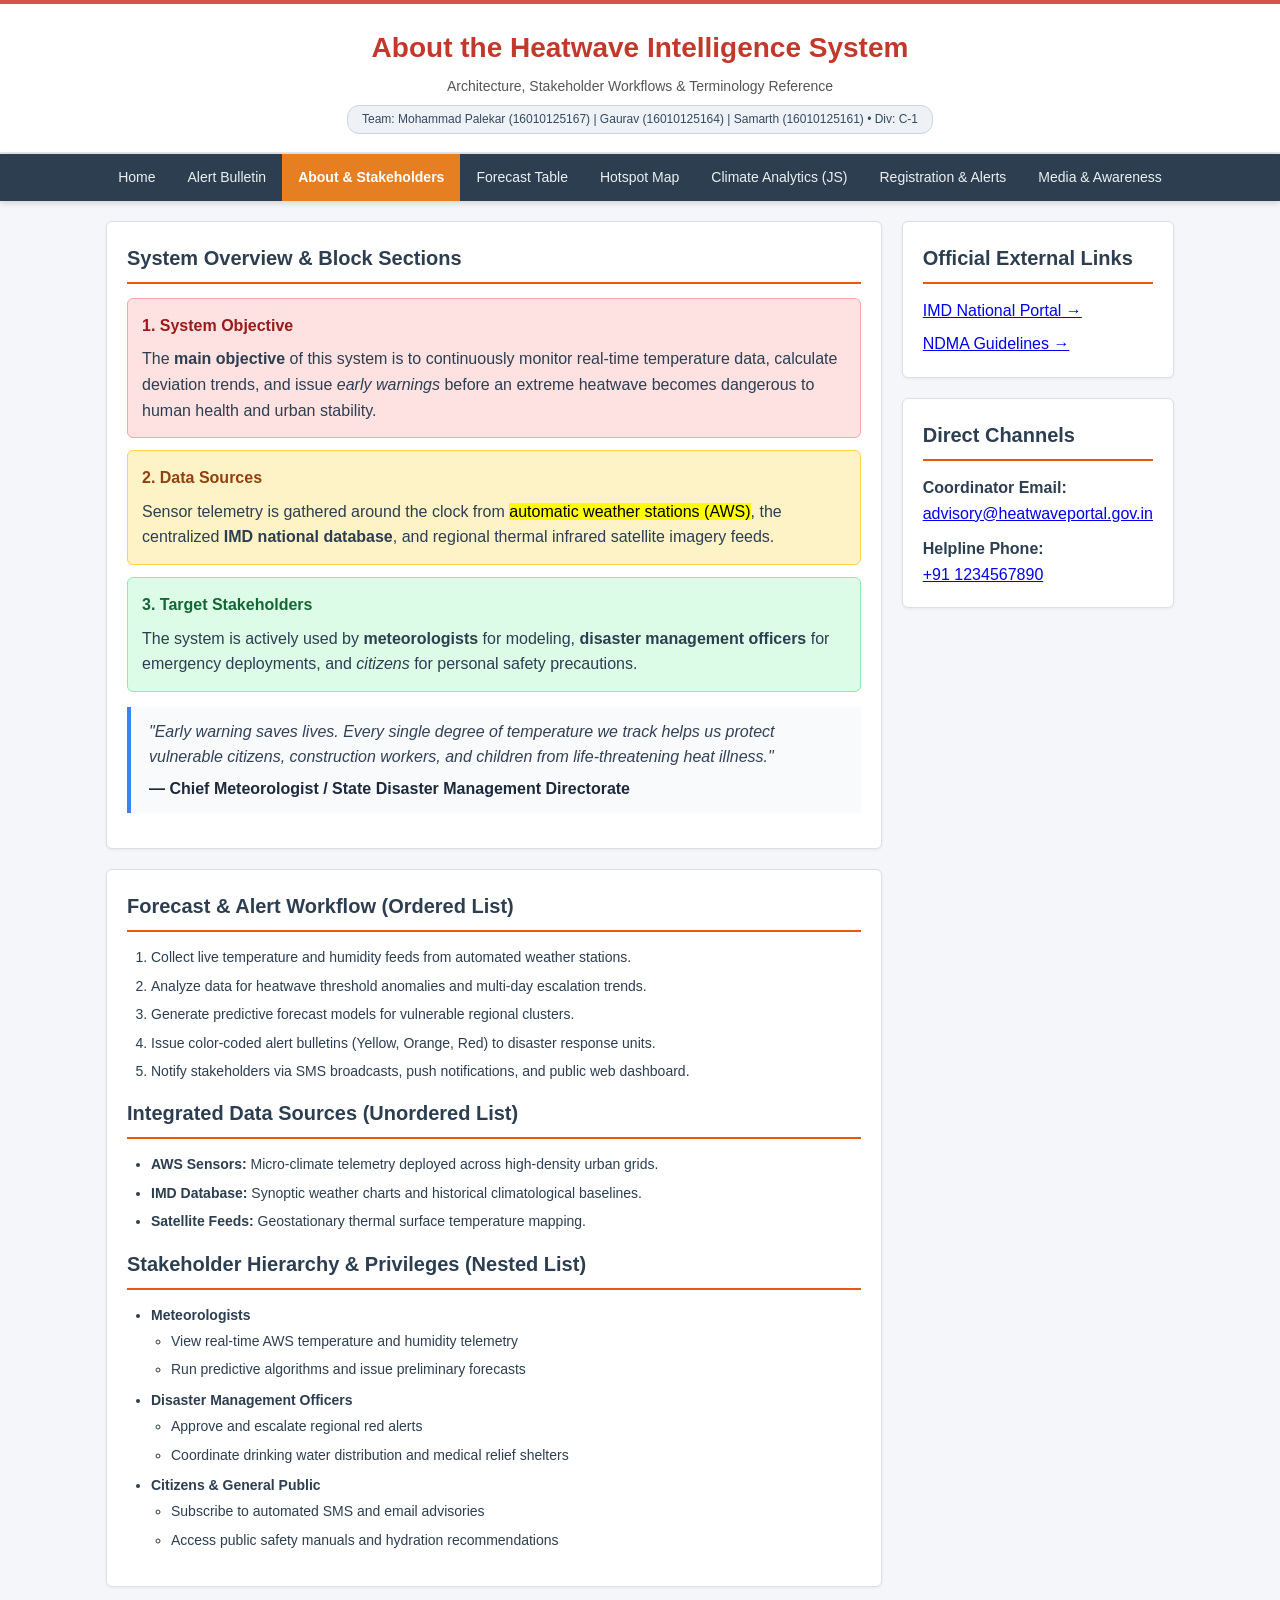
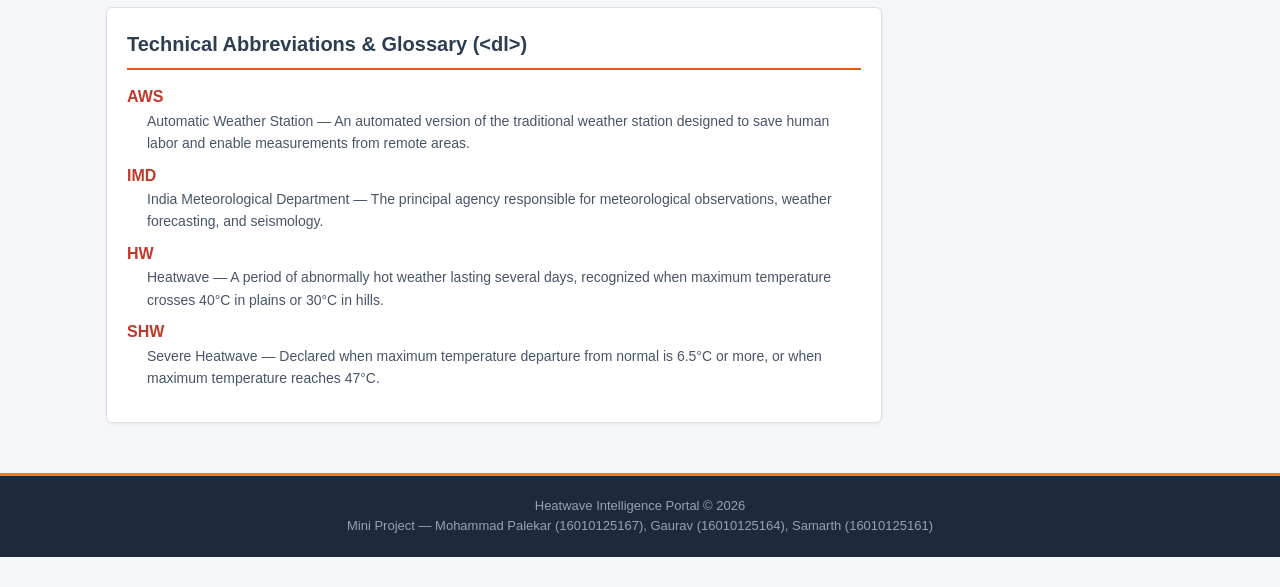
==== about.html @ db0ae13d "feat: complete climate intelligence heatwave monitoring web portal, presentation, and compendium" ====
<!DOCTYPE html>
<html lang="en">
<head>
    <meta charset="UTF-8">
    <meta name="viewport" content="width=device-width, initial-scale=1.0">
    <title>About System &amp; Stakeholders - Heatwave Intelligence</title>
    <link rel="stylesheet" href="css/style.css">
</head>
<body>

    <header class="site-header">
<h1 class="site-title">About the Heatwave Intelligence System</h1>
        <p class="site-subtitle">Architecture, Stakeholder Workflows &amp; Terminology Reference</p>
        <div class="team-badge">Team: Mohammad Palekar (16010125167) | Gaurav (16010125164) | Samarth (16010125161) &bull; Div: C-1</div>
    </header>

    <nav class="main-nav">
        <ul>
            <li><a href="index.html">Home</a></li>
            <li><a href="alerts.html">Alert Bulletin</a></li>
            <li><a href="about.html" class="active">About &amp; Stakeholders</a></li>
            <li><a href="forecast.html">Forecast Table</a></li>
            <li><a href="hotspot.html">Hotspot Map</a></li>
            <li><a href="analysis.html">Climate Analytics (JS)</a></li>
            <li><a href="register.html">Registration &amp; Alerts</a></li>
            <li><a href="media.html">Media &amp; Awareness</a></li>
        </ul>
    </nav>

    <div class="container layout-grid">
        <main class="main-content">
            <!-- Block vs Inline Sections (Exp 1 Task 3) -->
            <article class="card">
                <h2>System Overview &amp; Block Sections</h2>

                <div style="background-color: #fee2e2; padding: 14px; border-radius: 6px; margin-bottom: 12px; border: 1px solid #fca5a5;">
                    <h3 style="color: #991b1b; margin-top:0;">1. System Objective</h3>
                    <p>The <strong>main objective</strong> of this system is to continuously monitor real-time temperature data, calculate deviation trends, and issue <em>early warnings</em> before an extreme heatwave becomes dangerous to human health and urban stability.</p>
                </div>

                <div style="background-color: #fef3c7; padding: 14px; border-radius: 6px; margin-bottom: 12px; border: 1px solid #fcd34d;">
                    <h3 style="color: #92400e; margin-top:0;">2. Data Sources</h3>
                    <p>Sensor telemetry is gathered around the clock from <mark>automatic weather stations (AWS)</mark>, the centralized <strong>IMD national database</strong>, and regional thermal infrared satellite imagery feeds.</p>
                </div>

                <div style="background-color: #dcfce7; padding: 14px; border-radius: 6px; margin-bottom: 15px; border: 1px solid #86efac;">
                    <h3 style="color: #166534; margin-top:0;">3. Target Stakeholders</h3>
                    <p>The system is actively used by <strong>meteorologists</strong> for modeling, <strong>disaster management officers</strong> for emergency deployments, and <em>citizens</em> for personal safety precautions.</p>
                </div>

                <blockquote class="official-quote">
                    "Early warning saves lives. Every single degree of temperature we track helps us protect vulnerable citizens, construction workers, and children from life-threatening heat illness."
                    <footer>&mdash; Chief Meteorologist / State Disaster Management Directorate</footer>
                </blockquote>
            </article>

            <!-- Lists & Nested Lists (Exp 1 Task 4) -->
            <section class="card">
                <h2>Forecast &amp; Alert Workflow (Ordered List)</h2>
                <ol class="workflow-list">
                    <li>Collect live temperature and humidity feeds from automated weather stations.</li>
                    <li>Analyze data for heatwave threshold anomalies and multi-day escalation trends.</li>
                    <li>Generate predictive forecast models for vulnerable regional clusters.</li>
                    <li>Issue color-coded alert bulletins (Yellow, Orange, Red) to disaster response units.</li>
                    <li>Notify stakeholders via SMS broadcasts, push notifications, and public web dashboard.</li>
                </ol>

                <h2>Integrated Data Sources (Unordered List)</h2>
                <ul class="feed-list">
                    <li><strong>AWS Sensors:</strong> Micro-climate telemetry deployed across high-density urban grids.</li>
                    <li><strong>IMD Database:</strong> Synoptic weather charts and historical climatological baselines.</li>
                    <li><strong>Satellite Feeds:</strong> Geostationary thermal surface temperature mapping.</li>
                </ul>

                <h2>Stakeholder Hierarchy &amp; Privileges (Nested List)</h2>
                <ul class="feed-list">
                    <li><strong>Meteorologists</strong>
                        <ul style="margin-left: 20px; margin-top: 4px;">
                            <li>View real-time AWS temperature and humidity telemetry</li>
                            <li>Run predictive algorithms and issue preliminary forecasts</li>
                        </ul>
                    </li>
                    <li style="margin-top: 8px;"><strong>Disaster Management Officers</strong>
                        <ul style="margin-left: 20px; margin-top: 4px;">
                            <li>Approve and escalate regional red alerts</li>
                            <li>Coordinate drinking water distribution and medical relief shelters</li>
                        </ul>
                    </li>
                    <li style="margin-top: 8px;"><strong>Citizens &amp; General Public</strong>
                        <ul style="margin-left: 20px; margin-top: 4px;">
                            <li>Subscribe to automated SMS and email advisories</li>
                            <li>Access public safety manuals and hydration recommendations</li>
                        </ul>
                    </li>
                </ul>
            </section>

            <!-- Description List Glossary -->
            <section class="card">
                <h2>Technical Abbreviations &amp; Glossary (&lt;dl&gt;)</h2>
                <dl class="abbr-list">
                    <dt>AWS</dt>
                    <dd>Automatic Weather Station &mdash; An automated version of the traditional weather station designed to save human labor and enable measurements from remote areas.</dd>
                    
                    <dt>IMD</dt>
                    <dd>India Meteorological Department &mdash; The principal agency responsible for meteorological observations, weather forecasting, and seismology.</dd>
                    
                    <dt>HW</dt>
                    <dd>Heatwave &mdash; A period of abnormally hot weather lasting several days, recognized when maximum temperature crosses 40&deg;C in plains or 30&deg;C in hills.</dd>
                    
                    <dt>SHW</dt>
                    <dd>Severe Heatwave &mdash; Declared when maximum temperature departure from normal is 6.5&deg;C or more, or when maximum temperature reaches 47&deg;C.</dd>
                </dl>
            </section>
        </main>

        <aside class="sidebar">
            <div class="card">
                <h2>Official External Links</h2>
                <p><a href="https://mausam.imd.gov.in" target="_blank" rel="noopener noreferrer">IMD National Portal &rarr;</a></p>
                <p style="margin-top: 8px;"><a href="https://ndma.gov.in" target="_blank" rel="noopener noreferrer">NDMA Guidelines &rarr;</a></p>
            </div>

            <div class="card">
                <h2>Direct Channels</h2>
                <p><strong>Coordinator Email:</strong><br>
                <a href="mailto:advisory@heatwaveportal.gov.in">advisory@heatwaveportal.gov.in</a></p>
                <p style="margin-top: 10px;"><strong>Helpline Phone:</strong><br>
                <a href="tel:+911234567890">+91 1234567890</a></p>
            </div>
        </aside>
    </div>

    <footer class="site-footer">
        <p>Heatwave Intelligence Portal &copy; 2026</p>
        <p>Mini Project — Mohammad Palekar (16010125167), Gaurav (16010125164), Samarth (16010125161)</p>
    </footer>

</body>
</html>
---- css/style.css ----
/* 
   Mini Project: Climate Intelligence for Heatwave Monitoring & Early Warning System
   Team Members: Mohammad Palekar (16010125167), Gaurav (16010125164), Samarth (16010125161)
   Academic Year: 2026-27 | Div: C-1
*/

/* Reset & Global Base Styling */
* {
    box-sizing: border-box;
    margin: 0;
    padding: 0;
}

body {
    font-family: Arial, Helvetica, sans-serif;
    background-color: #f4f6f9;
    color: #2c3e50;
    line-height: 1.6;
    padding-bottom: 30px;
}

/* Header & Banner */
header.site-header {
    background-color: #ffffff;
    border-top: 4px solid #d9534f;
    border-bottom: 2px solid #e2e8f0;
    padding: 18px 24px;
    text-align: center;
}

.college-badge {
    font-size: 13px;
    color: #7f8c8d;
    text-transform: uppercase;
    letter-spacing: 1px;
    margin-bottom: 5px;
}

.site-title {
    color: #c0392b;
    font-size: 28px;
    font-weight: bold;
    margin: 4px 0;
}

.site-subtitle {
    font-size: 14px;
    color: #555;
    margin-bottom: 8px;
}

.team-badge {
    display: inline-block;
    background: #eef2f7;
    color: #34495e;
    font-size: 12px;
    padding: 4px 14px;
    border-radius: 12px;
    border: 1px solid #cbd5e1;
}

/* Navigation Bar */
nav.main-nav {
    background-color: #2c3e50;
    position: sticky;
    top: 0;
    z-index: 100;
    box-shadow: 0 2px 6px rgba(0,0,0,0.15);
}

nav.main-nav ul {
    list-style-type: none;
    display: flex;
    flex-wrap: wrap;
    justify-content: center;
    margin: 0;
    padding: 0;
}

nav.main-nav li {
    margin: 0;
}

nav.main-nav a {
    display: block;
    color: #ecf0f1;
    text-decoration: none;
    padding: 12px 16px;
    font-size: 14px;
    font-weight: 500;
    transition: background-color 0.2s ease, color 0.2s ease;
}

nav.main-nav a:hover {
    background-color: #d35400;
    color: #ffffff;
}

nav.main-nav a.active {
    background-color: #e67e22;
    color: #ffffff;
    font-weight: bold;
}

/* Page Layout Container */
.container {
    max-width: 1100px;
    margin: 20px auto;
    padding: 0 16px;
}

.layout-grid {
    display: flex;
    gap: 20px;
}

.main-content {
    flex: 3;
}

.sidebar {
    flex: 1;
}

@media (max-width: 800px) {
    .layout-grid {
        flex-direction: column;
    }
}

/* Cards & Content Blocks */
.card {
    background-color: #ffffff;
    border: 1px solid #dcdfe6;
    border-radius: 6px;
    padding: 20px;
    margin-bottom: 20px;
    box-shadow: 0 1px 3px rgba(0,0,0,0.06);
}

.card h2 {
    color: #2c3e50;
    border-bottom: 2px solid #ea580c;
    padding-bottom: 8px;
    margin-bottom: 14px;
    font-size: 20px;
}

.card h3 {
    color: #334155;
    margin: 12px 0 8px 0;
    font-size: 16px;
}

/* Severity Color Blocks (Experiment 1 & 2) */
.block-severe {
    background-color: #fee2e2;
    border-left: 6px solid #ef4444;
    padding: 12px 16px;
    margin-bottom: 15px;
    border-radius: 4px;
}

.block-warning {
    background-color: #fef3c7;
    border-left: 6px solid #f59e0b;
    padding: 12px 16px;
    margin-bottom: 15px;
    border-radius: 4px;
}

.block-safe {
    background-color: #dcfce7;
    border-left: 6px solid #22c55e;
    padding: 12px 16px;
    margin-bottom: 15px;
    border-radius: 4px;
}

/* Glowing / Blinking Offer & Alert Box (Task 10 CSS Effects) */
.glowing-alert {
    background-color: #fff1f2;
    border: 2px solid #e11d48;
    color: #9f1239;
    padding: 16px;
    border-radius: 6px;
    text-align: center;
    margin-bottom: 20px;
    animation: alertGlow 1.8s infinite alternate;
}

@keyframes alertGlow {
    from {
        box-shadow: 0 0 5px rgba(225, 29, 72, 0.3);
    }
    to {
        box-shadow: 0 0 18px rgba(225, 29, 72, 0.85);
    }
}

.glowing-alert h3 {
    color: #be123c;
    font-size: 20px;
    text-transform: uppercase;
    letter-spacing: 1px;
}

/* Blockquote */
blockquote.official-quote {
    background: #f8fafc;
    border-left: 4px solid #3b82f6;
    margin: 15px 0;
    padding: 12px 18px;
    font-style: italic;
    color: #334155;
}

blockquote.official-quote footer {
    font-style: normal;
    font-weight: bold;
    margin-top: 6px;
    color: #1e293b;
}

/* Tables (Experiment 1 Task 7 & Experiment 2 Task 7) */
.data-table {
    width: 100%;
    border-collapse: collapse;
    margin: 15px 0;
    background-color: #ffffff;
}

.data-table caption {
    font-size: 16px;
    font-weight: bold;
    padding: 10px;
    color: #1e293b;
    caption-side: top;
    text-align: left;
}

.data-table th, .data-table td {
    border: 1px solid #cbd5e1;
    padding: 10px 14px;
    text-align: left;
    font-size: 14px;
}

.data-table thead th {
    background-color: #1e293b;
    color: #ffffff;
    font-weight: 600;
}

.data-table tbody tr:nth-child(even) {
    background-color: #f8fafc;
}

.data-table tbody tr:hover {
    background-color: #f1f5f9;
}

.data-table tfoot td {
    background-color: #e2e8f0;
    font-weight: 600;
    font-size: 13px;
    color: #475569;
}

/* Badges for severity levels */
.status-pill {
    display: inline-block;
    padding: 3px 8px;
    border-radius: 4px;
    font-size: 12px;
    font-weight: bold;
}
.status-pill.severe { background: #fee2e2; color: #b91c1c; }
.status-pill.moderate { background: #fef3c7; color: #b45309; }
.status-pill.low { background: #dcfce7; color: #15803d; }

/* Forms & Validation (Experiments 1, 2, 4, 5) */
.form-group {
    margin-bottom: 14px;
}

.form-group label {
    display: block;
    font-weight: bold;
    font-size: 14px;
    margin-bottom: 4px;
    color: #1e293b;
}

.form-control {
    width: 100%;
    padding: 8px 12px;
    font-size: 14px;
    border: 1px solid #cbd5e1;
    border-radius: 4px;
    outline: none;
    transition: border-color 0.2s ease, box-shadow 0.2s ease;
}

.form-control:focus {
    border-color: #3b82f6;
    box-shadow: 0 0 0 2px rgba(59, 130, 246, 0.2);
}

.form-control.input-error {
    border-color: #dc2626 !important;
    background-color: #fef2f2;
}

.form-control.input-success {
    border-color: #16a34a !important;
    background-color: #f0fdf4;
}

.error-msg {
    color: #dc2626;
    font-size: 12px;
    display: block;
    margin-top: 3px;
    min-height: 16px;
    font-weight: normal;
}

fieldset {
    border: 1px solid #cbd5e1;
    padding: 16px;
    border-radius: 6px;
    margin-bottom: 16px;
    background-color: #ffffff;
}

legend {
    font-weight: bold;
    padding: 0 8px;
    color: #1e293b;
    font-size: 15px;
}

.radio-group, .checkbox-group {
    display: flex;
    gap: 16px;
    margin-top: 4px;
    font-size: 14px;
}

.radio-group label, .checkbox-group label {
    font-weight: normal;
    cursor: pointer;
}

.btn {
    padding: 9px 18px;
    font-size: 14px;
    font-weight: bold;
    border-radius: 4px;
    cursor: pointer;
    border: none;
    transition: background-color 0.2s ease;
}

.btn-primary {
    background-color: #ea580c;
    color: white;
}

.btn-primary:hover {
    background-color: #c2410c;
}

.btn-secondary {
    background-color: #64748b;
    color: white;
    margin-left: 8px;
}

.btn-secondary:hover {
    background-color: #475569;
}

.alert-success {
    background-color: #dcfce7;
    border: 1px solid #86efac;
    color: #166534;
    padding: 14px;
    border-radius: 6px;
    margin-top: 15px;
    display: none;
}

/* Image Zoom and Hotspot Map (Exp 1 & 2 Task 6) */
.map-container {
    text-align: center;
    background: #ffffff;
    padding: 15px;
    border: 1px solid #cbd5e1;
    border-radius: 6px;
}

.map-container img {
    max-width: 100%;
    height: auto;
    border: 2px solid #94a3b8;
    border-radius: 4px;
    transition: transform 0.3s ease;
}

.map-container img:hover {
    transform: scale(1.01);
}

/* Lists and DL Glossary (Exp 1 Task 4) */
ol.workflow-list, ul.feed-list {
    margin-left: 24px;
    margin-bottom: 15px;
}

ol.workflow-list li, ul.feed-list li {
    margin-bottom: 6px;
    font-size: 14px;
}

dl.abbr-list {
    margin: 12px 0;
}

dl.abbr-list dt {
    font-weight: bold;
    color: #c0392b;
    margin-top: 8px;
}

dl.abbr-list dd {
    margin-left: 20px;
    color: #475569;
    font-size: 14px;
}

/* Analytics & Live Calculations Output Box */
.calc-result-box {
    background-color: #f8fafc;
    border: 1px solid #cbd5e1;
    border-radius: 6px;
    padding: 14px;
    margin-top: 12px;
    font-size: 14px;
}

.stat-grid {
    display: grid;
    grid-template-columns: repeat(auto-fit, minmax(180px, 1fr));
    gap: 12px;
    margin: 15px 0;
}

.stat-card {
    background: #ffffff;
    border: 1px solid #e2e8f0;
    border-radius: 6px;
    padding: 12px;
    text-align: center;
}

.stat-card .stat-val {
    font-size: 22px;
    font-weight: bold;
    color: #ea580c;
}

.stat-card .stat-label {
    font-size: 12px;
    color: #64748b;
    text-transform: uppercase;
}

/* Footer */
footer.site-footer {
    background-color: #1e293b;
    color: #94a3b8;
    text-align: center;
    padding: 20px;
    font-size: 13px;
    margin-top: 30px;
    border-top: 3px solid #e67e22;
}

footer.site-footer a {
    color: #cbd5e1;
    text-decoration: underline;
}

footer.site-footer a:hover {
    color: #ffffff;
}
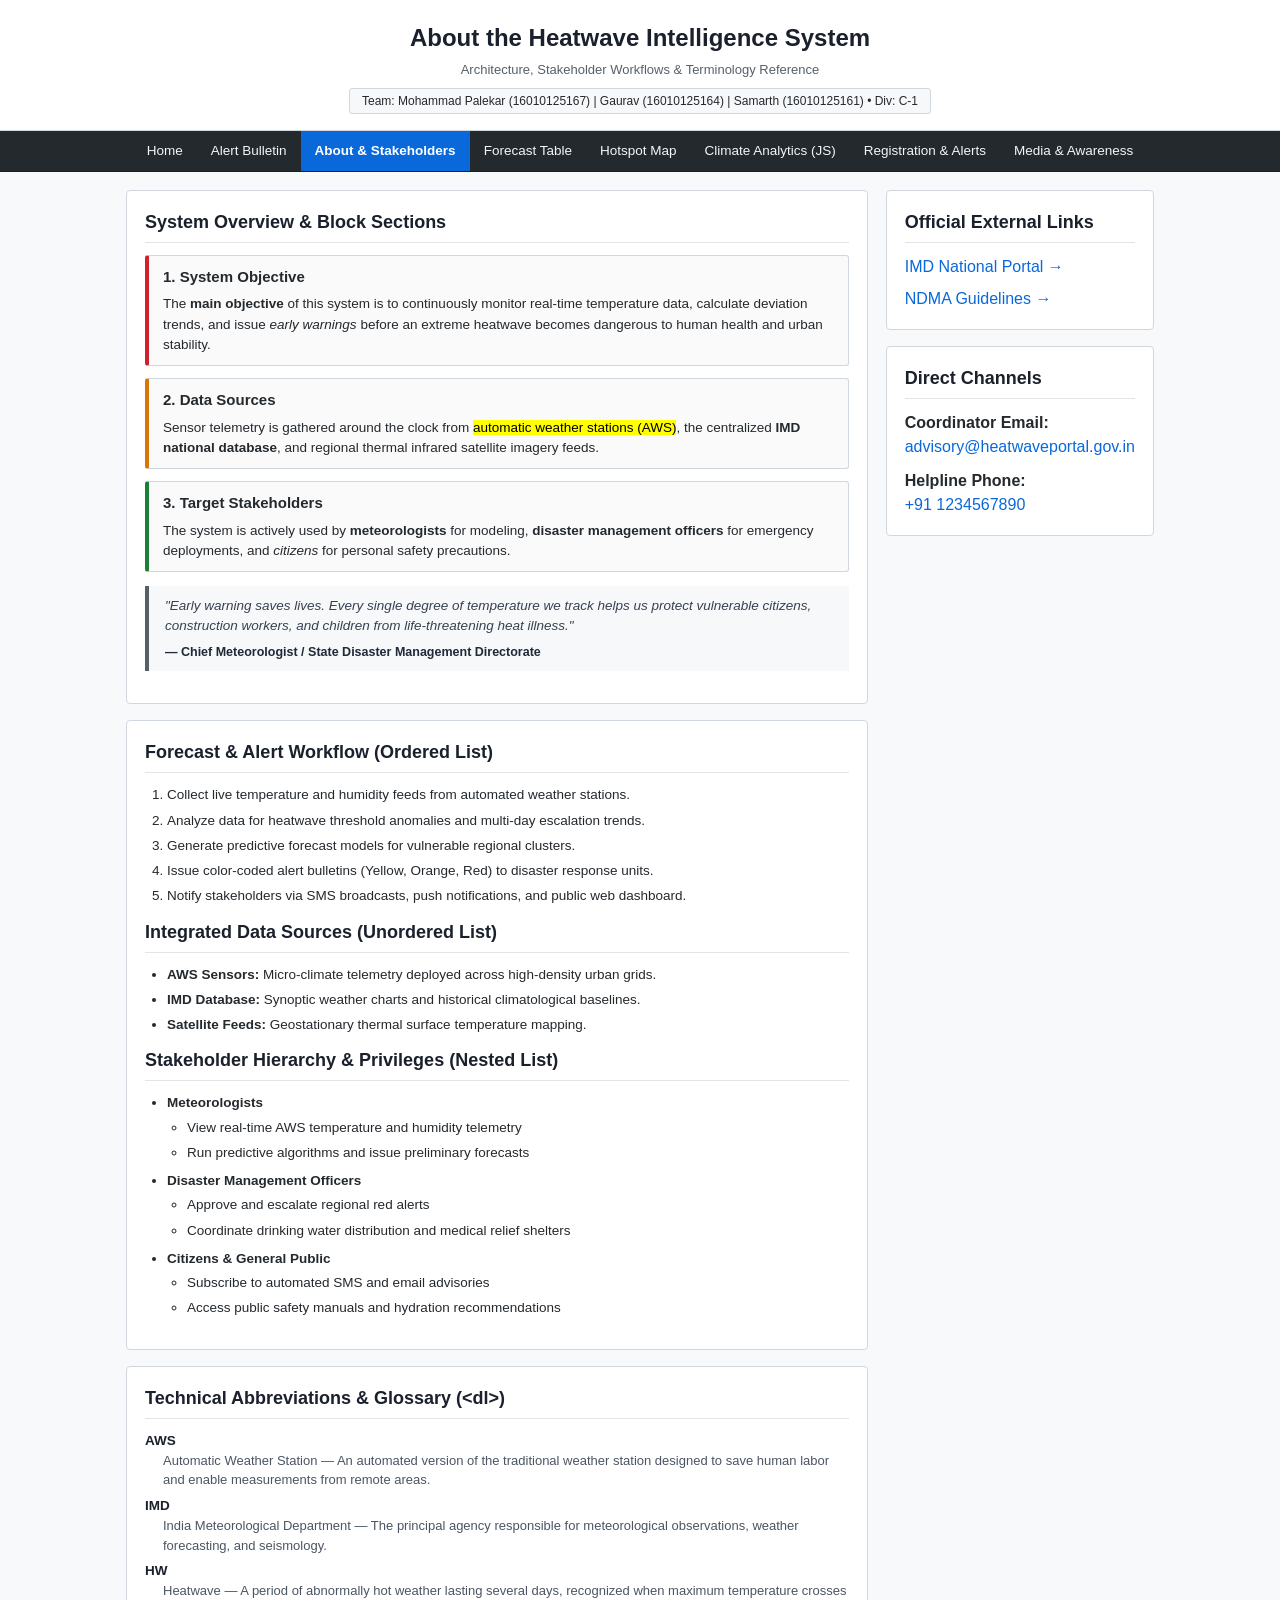
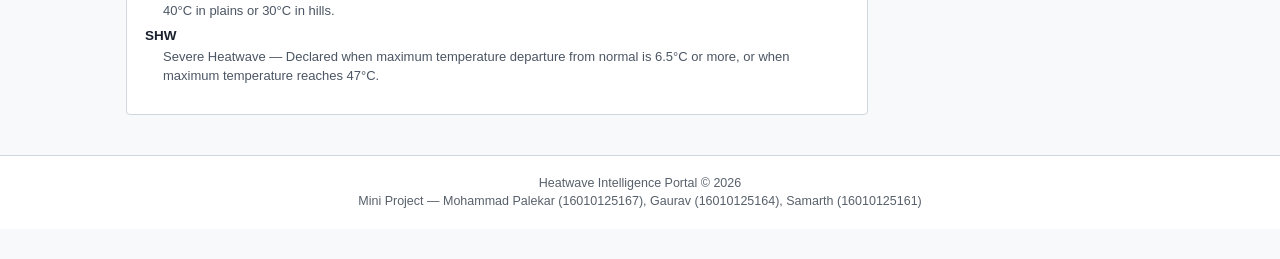
==== commit 720783f4: "style: redesign UI with clean, minimal, human-made student aesthetic without excessive colors" ====
--- a/about.html
+++ b/about.html
@@ -33,18 +33,18 @@
             <article class="card">
                 <h2>System Overview &amp; Block Sections</h2>
 
-                <div style="background-color: #fee2e2; padding: 14px; border-radius: 6px; margin-bottom: 12px; border: 1px solid #fca5a5;">
-                    <h3 style="color: #991b1b; margin-top:0;">1. System Objective</h3>
+                <div class="block-severe">
+                    <h3 style="margin-top:0;">1. System Objective</h3>
                     <p>The <strong>main objective</strong> of this system is to continuously monitor real-time temperature data, calculate deviation trends, and issue <em>early warnings</em> before an extreme heatwave becomes dangerous to human health and urban stability.</p>
                 </div>
 
-                <div style="background-color: #fef3c7; padding: 14px; border-radius: 6px; margin-bottom: 12px; border: 1px solid #fcd34d;">
-                    <h3 style="color: #92400e; margin-top:0;">2. Data Sources</h3>
+                <div class="block-warning">
+                    <h3 style="margin-top:0;">2. Data Sources</h3>
                     <p>Sensor telemetry is gathered around the clock from <mark>automatic weather stations (AWS)</mark>, the centralized <strong>IMD national database</strong>, and regional thermal infrared satellite imagery feeds.</p>
                 </div>
 
-                <div style="background-color: #dcfce7; padding: 14px; border-radius: 6px; margin-bottom: 15px; border: 1px solid #86efac;">
-                    <h3 style="color: #166534; margin-top:0;">3. Target Stakeholders</h3>
+                <div class="block-safe">
+                    <h3 style="margin-top:0;">3. Target Stakeholders</h3>
                     <p>The system is actively used by <strong>meteorologists</strong> for modeling, <strong>disaster management officers</strong> for emergency deployments, and <em>citizens</em> for personal safety precautions.</p>
                 </div>
 
--- a/css/style.css
+++ b/css/style.css
@@ -4,7 +4,7 @@
    Academic Year: 2026-27 | Div: C-1
 */
 
-/* Reset & Global Base Styling */
+/* Reset & Clean Student Base Styling */
 * {
     box-sizing: border-box;
     margin: 0;
@@ -13,59 +13,50 @@
 
 body {
     font-family: Arial, Helvetica, sans-serif;
-    background-color: #f4f6f9;
-    color: #2c3e50;
-    line-height: 1.6;
+    background-color: #f8f9fa;
+    color: #24292e;
+    line-height: 1.5;
     padding-bottom: 30px;
 }
 
-/* Header & Banner */
+/* Header Section */
 header.site-header {
     background-color: #ffffff;
-    border-top: 4px solid #d9534f;
-    border-bottom: 2px solid #e2e8f0;
-    padding: 18px 24px;
+    border-bottom: 1px solid #d0d7de;
+    padding: 16px 20px;
     text-align: center;
 }
 
-.college-badge {
+.site-title {
+    color: #1a202c;
+    font-size: 24px;
+    font-weight: bold;
+    margin: 4px 0;
+}
+
+.site-subtitle {
     font-size: 13px;
-    color: #7f8c8d;
-    text-transform: uppercase;
-    letter-spacing: 1px;
-    margin-bottom: 5px;
-}
-
-.site-title {
-    color: #c0392b;
-    font-size: 28px;
-    font-weight: bold;
-    margin: 4px 0;
-}
-
-.site-subtitle {
-    font-size: 14px;
-    color: #555;
+    color: #57606a;
     margin-bottom: 8px;
 }
 
 .team-badge {
     display: inline-block;
-    background: #eef2f7;
-    color: #34495e;
+    background: #f6f8fa;
+    color: #24292e;
     font-size: 12px;
-    padding: 4px 14px;
-    border-radius: 12px;
-    border: 1px solid #cbd5e1;
-}
-
-/* Navigation Bar */
+    padding: 3px 12px;
+    border-radius: 3px;
+    border: 1px solid #d0d7de;
+}
+
+/* Simple Human-Made Navigation Bar */
 nav.main-nav {
-    background-color: #2c3e50;
+    background-color: #24292e;
     position: sticky;
     top: 0;
     z-index: 100;
-    box-shadow: 0 2px 6px rgba(0,0,0,0.15);
+    border-bottom: 1px solid #1b1f23;
 }
 
 nav.main-nav ul {
@@ -83,35 +74,35 @@
 
 nav.main-nav a {
     display: block;
-    color: #ecf0f1;
+    color: #f0f6fc;
     text-decoration: none;
-    padding: 12px 16px;
-    font-size: 14px;
-    font-weight: 500;
-    transition: background-color 0.2s ease, color 0.2s ease;
+    padding: 10px 14px;
+    font-size: 13.5px;
+    font-weight: normal;
+    transition: background-color 0.15s ease;
 }
 
 nav.main-nav a:hover {
-    background-color: #d35400;
+    background-color: #3b424a;
     color: #ffffff;
 }
 
 nav.main-nav a.active {
-    background-color: #e67e22;
+    background-color: #0969da;
     color: #ffffff;
     font-weight: bold;
 }
 
 /* Page Layout Container */
 .container {
-    max-width: 1100px;
-    margin: 20px auto;
+    max-width: 1060px;
+    margin: 18px auto;
     padding: 0 16px;
 }
 
 .layout-grid {
     display: flex;
-    gap: 20px;
+    gap: 18px;
 }
 
 .main-content {
@@ -131,195 +122,201 @@
 /* Cards & Content Blocks */
 .card {
     background-color: #ffffff;
-    border: 1px solid #dcdfe6;
-    border-radius: 6px;
-    padding: 20px;
-    margin-bottom: 20px;
-    box-shadow: 0 1px 3px rgba(0,0,0,0.06);
+    border: 1px solid #d0d7de;
+    border-radius: 4px;
+    padding: 18px;
+    margin-bottom: 16px;
 }
 
 .card h2 {
-    color: #2c3e50;
-    border-bottom: 2px solid #ea580c;
-    padding-bottom: 8px;
-    margin-bottom: 14px;
-    font-size: 20px;
+    color: #1a202c;
+    border-bottom: 1px solid #e1e4e8;
+    padding-bottom: 6px;
+    margin-bottom: 12px;
+    font-size: 18px;
+    font-weight: 600;
 }
 
 .card h3 {
-    color: #334155;
-    margin: 12px 0 8px 0;
-    font-size: 16px;
-}
-
-/* Severity Color Blocks (Experiment 1 & 2) */
+    color: #24292e;
+    margin: 12px 0 6px 0;
+    font-size: 15px;
+    font-weight: 600;
+}
+
+/* Clean Severity Alert Blocks */
 .block-severe {
-    background-color: #fee2e2;
-    border-left: 6px solid #ef4444;
+    background-color: #fafafa;
+    border: 1px solid #d0d7de;
+    border-left: 4px solid #cf222e;
+    padding: 10px 14px;
+    margin-bottom: 12px;
+    border-radius: 3px;
+    font-size: 13.5px;
+}
+
+.block-warning {
+    background-color: #fafafa;
+    border: 1px solid #d0d7de;
+    border-left: 4px solid #d97706;
+    padding: 10px 14px;
+    margin-bottom: 12px;
+    border-radius: 3px;
+    font-size: 13.5px;
+}
+
+.block-safe {
+    background-color: #fafafa;
+    border: 1px solid #d0d7de;
+    border-left: 4px solid #1a7f37;
+    padding: 10px 14px;
+    margin-bottom: 12px;
+    border-radius: 3px;
+    font-size: 13.5px;
+}
+
+/* Simple Alert Box (No Neon Glowing Animations) */
+.glowing-alert {
+    background-color: #ffffff;
+    border: 1px solid #d0d7de;
+    border-left: 4px solid #cf222e;
+    color: #24292e;
     padding: 12px 16px;
-    margin-bottom: 15px;
-    border-radius: 4px;
-}
-
-.block-warning {
-    background-color: #fef3c7;
-    border-left: 6px solid #f59e0b;
-    padding: 12px 16px;
-    margin-bottom: 15px;
-    border-radius: 4px;
-}
-
-.block-safe {
-    background-color: #dcfce7;
-    border-left: 6px solid #22c55e;
-    padding: 12px 16px;
-    margin-bottom: 15px;
-    border-radius: 4px;
-}
-
-/* Glowing / Blinking Offer & Alert Box (Task 10 CSS Effects) */
-.glowing-alert {
-    background-color: #fff1f2;
-    border: 2px solid #e11d48;
-    color: #9f1239;
-    padding: 16px;
-    border-radius: 6px;
-    text-align: center;
-    margin-bottom: 20px;
-    animation: alertGlow 1.8s infinite alternate;
-}
-
-@keyframes alertGlow {
-    from {
-        box-shadow: 0 0 5px rgba(225, 29, 72, 0.3);
-    }
-    to {
-        box-shadow: 0 0 18px rgba(225, 29, 72, 0.85);
-    }
+    border-radius: 4px;
+    text-align: left;
+    margin-bottom: 16px;
 }
 
 .glowing-alert h3 {
-    color: #be123c;
-    font-size: 20px;
-    text-transform: uppercase;
-    letter-spacing: 1px;
+    color: #cf222e;
+    font-size: 15px;
+    font-weight: bold;
+    margin-bottom: 4px;
+}
+
+.glowing-alert p {
+    font-size: 13.5px;
 }
 
 /* Blockquote */
 blockquote.official-quote {
-    background: #f8fafc;
-    border-left: 4px solid #3b82f6;
-    margin: 15px 0;
-    padding: 12px 18px;
+    background: #f6f8fa;
+    border-left: 4px solid #57606a;
+    margin: 14px 0;
+    padding: 10px 16px;
     font-style: italic;
-    color: #334155;
+    color: #374151;
+    font-size: 13.5px;
 }
 
 blockquote.official-quote footer {
     font-style: normal;
     font-weight: bold;
     margin-top: 6px;
-    color: #1e293b;
+    color: #1f2937;
+    font-size: 12.5px;
 }
 
 /* Tables (Experiment 1 Task 7 & Experiment 2 Task 7) */
 .data-table {
     width: 100%;
     border-collapse: collapse;
-    margin: 15px 0;
-    background-color: #ffffff;
+    margin: 14px 0;
+    background-color: #ffffff;
+    font-size: 13.5px;
 }
 
 .data-table caption {
-    font-size: 16px;
-    font-weight: bold;
-    padding: 10px;
-    color: #1e293b;
+    font-size: 14px;
+    font-weight: bold;
+    padding: 8px 4px;
+    color: #24292e;
     caption-side: top;
     text-align: left;
 }
 
 .data-table th, .data-table td {
-    border: 1px solid #cbd5e1;
-    padding: 10px 14px;
+    border: 1px solid #d0d7de;
+    padding: 8px 12px;
     text-align: left;
-    font-size: 14px;
 }
 
 .data-table thead th {
-    background-color: #1e293b;
-    color: #ffffff;
+    background-color: #f6f8fa;
+    color: #1a202c;
     font-weight: 600;
 }
 
 .data-table tbody tr:nth-child(even) {
-    background-color: #f8fafc;
+    background-color: #fafbfc;
 }
 
 .data-table tbody tr:hover {
-    background-color: #f1f5f9;
+    background-color: #f3f4f6;
 }
 
 .data-table tfoot td {
-    background-color: #e2e8f0;
-    font-weight: 600;
-    font-size: 13px;
-    color: #475569;
-}
-
-/* Badges for severity levels */
+    background-color: #f6f8fa;
+    font-weight: 600;
+    font-size: 12.5px;
+    color: #57606a;
+}
+
+/* Clean Badges for severity levels */
 .status-pill {
     display: inline-block;
-    padding: 3px 8px;
-    border-radius: 4px;
-    font-size: 12px;
-    font-weight: bold;
-}
-.status-pill.severe { background: #fee2e2; color: #b91c1c; }
-.status-pill.moderate { background: #fef3c7; color: #b45309; }
-.status-pill.low { background: #dcfce7; color: #15803d; }
+    padding: 2px 7px;
+    border-radius: 3px;
+    font-size: 11.5px;
+    font-weight: bold;
+    border: 1px solid #d0d7de;
+    background-color: #ffffff;
+}
+.status-pill.severe { border-color: #fca5a5; color: #cf222e; }
+.status-pill.moderate { border-color: #fcd34d; color: #b45309; }
+.status-pill.low { border-color: #86efac; color: #166534; }
 
 /* Forms & Validation (Experiments 1, 2, 4, 5) */
 .form-group {
-    margin-bottom: 14px;
+    margin-bottom: 12px;
 }
 
 .form-group label {
     display: block;
-    font-weight: bold;
-    font-size: 14px;
+    font-weight: 600;
+    font-size: 13px;
     margin-bottom: 4px;
-    color: #1e293b;
+    color: #24292e;
 }
 
 .form-control {
     width: 100%;
-    padding: 8px 12px;
-    font-size: 14px;
-    border: 1px solid #cbd5e1;
-    border-radius: 4px;
+    padding: 7px 10px;
+    font-size: 13.5px;
+    border: 1px solid #d0d7de;
+    border-radius: 3px;
     outline: none;
-    transition: border-color 0.2s ease, box-shadow 0.2s ease;
+    background-color: #ffffff;
 }
 
 .form-control:focus {
-    border-color: #3b82f6;
-    box-shadow: 0 0 0 2px rgba(59, 130, 246, 0.2);
+    border-color: #0969da;
+    box-shadow: 0 0 0 2px rgba(9, 105, 218, 0.15);
 }
 
 .form-control.input-error {
-    border-color: #dc2626 !important;
-    background-color: #fef2f2;
+    border-color: #cf222e !important;
+    background-color: #fff8f8;
 }
 
 .form-control.input-success {
-    border-color: #16a34a !important;
-    background-color: #f0fdf4;
+    border-color: #1a7f37 !important;
+    background-color: #f6fdf8;
 }
 
 .error-msg {
-    color: #dc2626;
-    font-size: 12px;
+    color: #cf222e;
+    font-size: 11.5px;
     display: block;
     margin-top: 3px;
     min-height: 16px;
@@ -327,25 +324,25 @@
 }
 
 fieldset {
-    border: 1px solid #cbd5e1;
-    padding: 16px;
-    border-radius: 6px;
-    margin-bottom: 16px;
+    border: 1px solid #d0d7de;
+    padding: 14px;
+    border-radius: 4px;
+    margin-bottom: 14px;
     background-color: #ffffff;
 }
 
 legend {
-    font-weight: bold;
-    padding: 0 8px;
-    color: #1e293b;
-    font-size: 15px;
+    font-weight: 600;
+    padding: 0 6px;
+    color: #24292e;
+    font-size: 13.5px;
 }
 
 .radio-group, .checkbox-group {
     display: flex;
     gap: 16px;
     margin-top: 4px;
-    font-size: 14px;
+    font-size: 13.5px;
 }
 
 .radio-group label, .checkbox-group label {
@@ -354,145 +351,153 @@
 }
 
 .btn {
-    padding: 9px 18px;
-    font-size: 14px;
-    font-weight: bold;
-    border-radius: 4px;
+    padding: 7px 14px;
+    font-size: 13px;
+    font-weight: 600;
+    border-radius: 3px;
     cursor: pointer;
-    border: none;
-    transition: background-color 0.2s ease;
+    border: 1px solid;
+    transition: background-color 0.15s ease;
 }
 
 .btn-primary {
-    background-color: #ea580c;
-    color: white;
+    background-color: #24292e;
+    color: #ffffff;
+    border-color: #1b1f23;
 }
 
 .btn-primary:hover {
-    background-color: #c2410c;
+    background-color: #3b424a;
 }
 
 .btn-secondary {
-    background-color: #64748b;
-    color: white;
-    margin-left: 8px;
+    background-color: #f6f8fa;
+    color: #24292e;
+    border-color: #d0d7de;
+    margin-left: 6px;
 }
 
 .btn-secondary:hover {
-    background-color: #475569;
+    background-color: #e5e7eb;
 }
 
 .alert-success {
-    background-color: #dcfce7;
-    border: 1px solid #86efac;
-    color: #166534;
-    padding: 14px;
-    border-radius: 6px;
-    margin-top: 15px;
+    background-color: #f6fdf8;
+    border: 1px solid #2da44e;
+    color: #1a7f37;
+    padding: 12px 14px;
+    border-radius: 4px;
+    margin-top: 14px;
     display: none;
-}
-
-/* Image Zoom and Hotspot Map (Exp 1 & 2 Task 6) */
+    font-size: 13.5px;
+}
+
+/* Image & Hotspot Map */
 .map-container {
     text-align: center;
     background: #ffffff;
-    padding: 15px;
-    border: 1px solid #cbd5e1;
-    border-radius: 6px;
+    padding: 12px;
+    border: 1px solid #d0d7de;
+    border-radius: 4px;
 }
 
 .map-container img {
     max-width: 100%;
     height: auto;
-    border: 2px solid #94a3b8;
-    border-radius: 4px;
-    transition: transform 0.3s ease;
-}
-
-.map-container img:hover {
-    transform: scale(1.01);
-}
-
-/* Lists and DL Glossary (Exp 1 Task 4) */
+    border: 1px solid #d0d7de;
+    border-radius: 3px;
+}
+
+/* Lists and DL Glossary */
 ol.workflow-list, ul.feed-list {
-    margin-left: 24px;
-    margin-bottom: 15px;
+    margin-left: 22px;
+    margin-bottom: 12px;
 }
 
 ol.workflow-list li, ul.feed-list li {
-    margin-bottom: 6px;
-    font-size: 14px;
+    margin-bottom: 5px;
+    font-size: 13.5px;
 }
 
 dl.abbr-list {
-    margin: 12px 0;
+    margin: 10px 0;
 }
 
 dl.abbr-list dt {
     font-weight: bold;
-    color: #c0392b;
-    margin-top: 8px;
+    color: #1a202c;
+    margin-top: 6px;
+    font-size: 13.5px;
 }
 
 dl.abbr-list dd {
-    margin-left: 20px;
-    color: #475569;
-    font-size: 14px;
-}
-
-/* Analytics & Live Calculations Output Box */
+    margin-left: 18px;
+    color: #4b5563;
+    font-size: 13px;
+}
+
+/* Analytics Dashboard Output */
 .calc-result-box {
-    background-color: #f8fafc;
-    border: 1px solid #cbd5e1;
-    border-radius: 6px;
-    padding: 14px;
+    background-color: #f6f8fa;
+    border: 1px solid #d0d7de;
+    border-radius: 4px;
+    padding: 12px;
     margin-top: 12px;
-    font-size: 14px;
+    font-size: 13.5px;
 }
 
 .stat-grid {
     display: grid;
-    grid-template-columns: repeat(auto-fit, minmax(180px, 1fr));
-    gap: 12px;
-    margin: 15px 0;
+    grid-template-columns: repeat(auto-fit, minmax(170px, 1fr));
+    gap: 10px;
+    margin: 12px 0;
 }
 
 .stat-card {
     background: #ffffff;
-    border: 1px solid #e2e8f0;
-    border-radius: 6px;
-    padding: 12px;
+    border: 1px solid #d0d7de;
+    border-radius: 4px;
+    padding: 10px;
     text-align: center;
 }
 
 .stat-card .stat-val {
-    font-size: 22px;
-    font-weight: bold;
-    color: #ea580c;
+    font-size: 20px;
+    font-weight: bold;
+    color: #1a202c;
 }
 
 .stat-card .stat-label {
-    font-size: 12px;
-    color: #64748b;
+    font-size: 11px;
+    color: #57606a;
     text-transform: uppercase;
 }
 
 /* Footer */
 footer.site-footer {
-    background-color: #1e293b;
-    color: #94a3b8;
+    background-color: #ffffff;
+    color: #57606a;
     text-align: center;
-    padding: 20px;
-    font-size: 13px;
-    margin-top: 30px;
-    border-top: 3px solid #e67e22;
+    padding: 18px;
+    font-size: 12.5px;
+    margin-top: 24px;
+    border-top: 1px solid #d0d7de;
 }
 
 footer.site-footer a {
-    color: #cbd5e1;
+    color: #0969da;
+    text-decoration: none;
+}
+
+footer.site-footer a:hover {
     text-decoration: underline;
 }
 
-footer.site-footer a:hover {
-    color: #ffffff;
-}
+a {
+    color: #0969da;
+    text-decoration: none;
+}
+
+a:hover {
+    text-decoration: underline;
+}
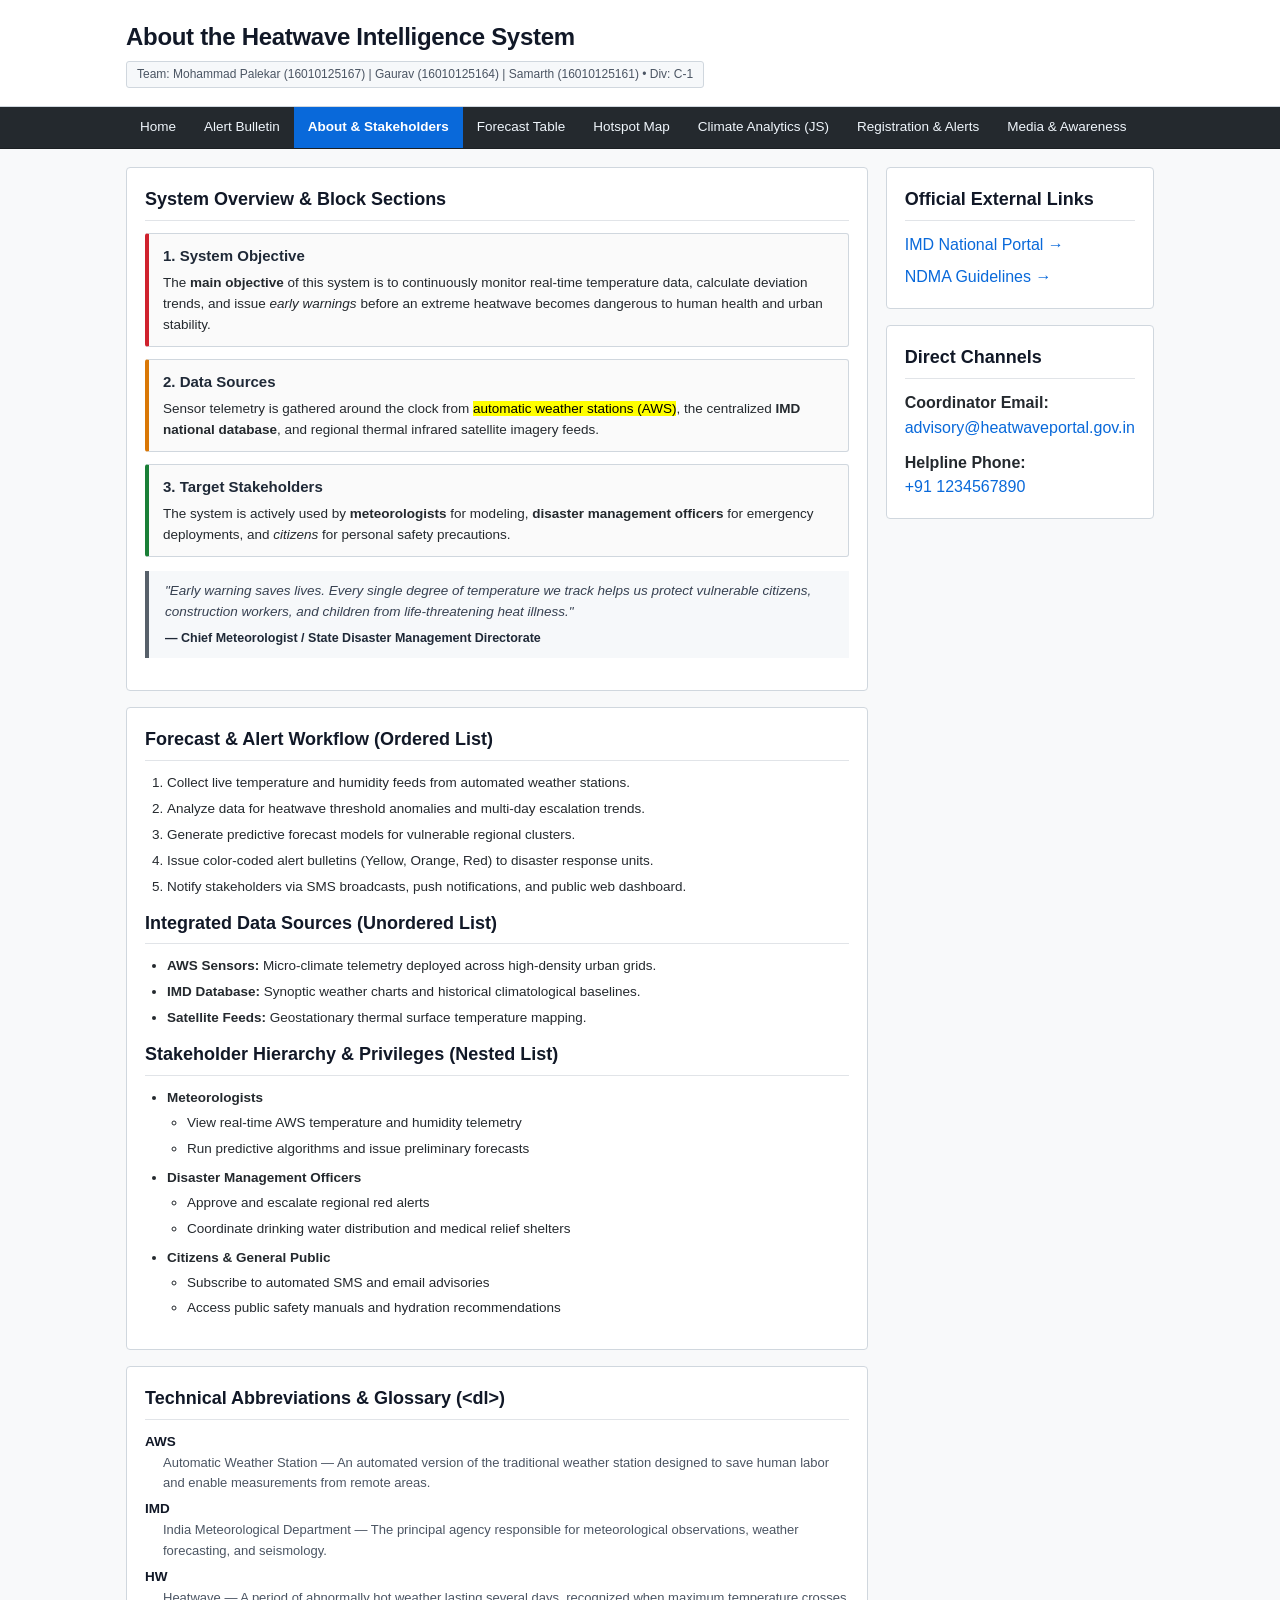
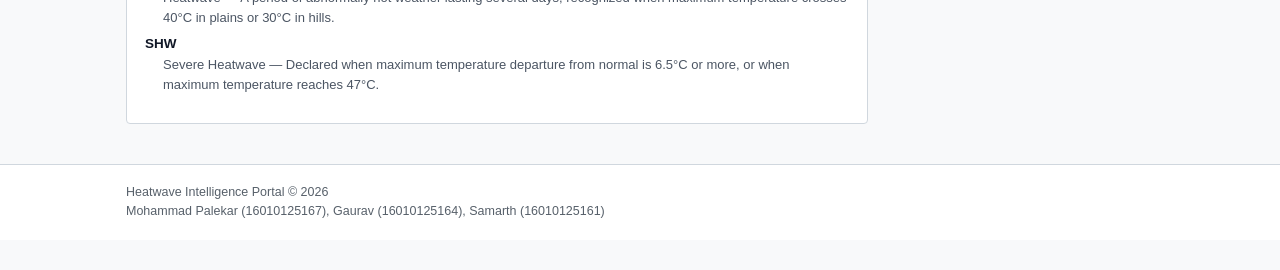
==== commit 76c8d13e: "style: left-align header and navigation, remove sem3 subtitle, update font to Segoe UI" ====
--- a/about.html
+++ b/about.html
@@ -8,14 +8,17 @@
 </head>
 <body>
 
+        <!-- Header Section - Left-Aligned -->
     <header class="site-header">
-<h1 class="site-title">About the Heatwave Intelligence System</h1>
-        <p class="site-subtitle">Architecture, Stakeholder Workflows &amp; Terminology Reference</p>
-        <div class="team-badge">Team: Mohammad Palekar (16010125167) | Gaurav (16010125164) | Samarth (16010125161) &bull; Div: C-1</div>
+        <div class="header-inner">
+            <h1 class="site-title">About the Heatwave Intelligence System</h1>
+            <div class="team-badge">Team: Mohammad Palekar (16010125167) | Gaurav (16010125164) | Samarth (16010125161) &bull; Div: C-1</div>
+        </div>
     </header>
 
     <nav class="main-nav">
-        <ul>
+        <div class="nav-inner">
+            <ul>
             <li><a href="index.html">Home</a></li>
             <li><a href="alerts.html">Alert Bulletin</a></li>
             <li><a href="about.html" class="active">About &amp; Stakeholders</a></li>
@@ -25,6 +28,7 @@
             <li><a href="register.html">Registration &amp; Alerts</a></li>
             <li><a href="media.html">Media &amp; Awareness</a></li>
         </ul>
+        </div>
     </nav>
 
     <div class="container layout-grid">
@@ -131,9 +135,12 @@
         </aside>
     </div>
 
+        <!-- Common Footer - Left-Aligned -->
     <footer class="site-footer">
-        <p>Heatwave Intelligence Portal &copy; 2026</p>
-        <p>Mini Project — Mohammad Palekar (16010125167), Gaurav (16010125164), Samarth (16010125161)</p>
+        <div class="footer-inner">
+            <p>Heatwave Intelligence Portal &copy; 2026</p>
+            <p>Mohammad Palekar (16010125167), Gaurav (16010125164), Samarth (16010125161)</p>
+        </div>
     </footer>
 
 </body>
--- a/css/style.css
+++ b/css/style.css
@@ -1,10 +1,10 @@
 /* 
-   Mini Project: Climate Intelligence for Heatwave Monitoring & Early Warning System
+   Climate Intelligence for Heatwave Monitoring & Early Warning System
    Team Members: Mohammad Palekar (16010125167), Gaurav (16010125164), Samarth (16010125161)
-   Academic Year: 2026-27 | Div: C-1
+   Div: C-1
 */
 
-/* Reset & Clean Student Base Styling */
+/* Reset & Human-Crafted Student Styling */
 * {
     box-sizing: border-box;
     margin: 0;
@@ -12,45 +12,49 @@
 }
 
 body {
-    font-family: Arial, Helvetica, sans-serif;
+    font-family: 'Segoe UI', -apple-system, BlinkMacSystemFont, "Roboto", "Helvetica Neue", Arial, sans-serif;
     background-color: #f8f9fa;
     color: #24292e;
-    line-height: 1.5;
+    line-height: 1.55;
     padding-bottom: 30px;
 }
 
-/* Header Section */
+/* Header Section - Left-Aligned */
 header.site-header {
     background-color: #ffffff;
     border-bottom: 1px solid #d0d7de;
-    padding: 16px 20px;
-    text-align: center;
+    padding: 18px 0;
+    text-align: left;
+}
+
+.header-inner {
+    max-width: 1060px;
+    margin: 0 auto;
+    padding: 0 16px;
+    text-align: left;
 }
 
 .site-title {
-    color: #1a202c;
+    color: #111827;
     font-size: 24px;
-    font-weight: bold;
-    margin: 4px 0;
-}
-
-.site-subtitle {
-    font-size: 13px;
-    color: #57606a;
-    margin-bottom: 8px;
+    font-weight: 700;
+    margin: 0 0 6px 0;
+    text-align: left;
+    letter-spacing: -0.3px;
 }
 
 .team-badge {
     display: inline-block;
     background: #f6f8fa;
-    color: #24292e;
+    color: #4b5563;
     font-size: 12px;
-    padding: 3px 12px;
-    border-radius: 3px;
-    border: 1px solid #d0d7de;
-}
-
-/* Simple Human-Made Navigation Bar */
+    padding: 3px 10px;
+    border-radius: 3px;
+    border: 1px solid #d0d7de;
+    text-align: left;
+}
+
+/* Navigation Bar - Left-Aligned */
 nav.main-nav {
     background-color: #24292e;
     position: sticky;
@@ -59,11 +63,17 @@
     border-bottom: 1px solid #1b1f23;
 }
 
+nav.main-nav .nav-inner {
+    max-width: 1060px;
+    margin: 0 auto;
+    padding: 0 16px;
+}
+
 nav.main-nav ul {
     list-style-type: none;
     display: flex;
     flex-wrap: wrap;
-    justify-content: center;
+    justify-content: flex-start; /* LEFT ALIGNED */
     margin: 0;
     padding: 0;
 }
@@ -78,7 +88,7 @@
     text-decoration: none;
     padding: 10px 14px;
     font-size: 13.5px;
-    font-weight: normal;
+    font-weight: 500;
     transition: background-color 0.15s ease;
 }
 
@@ -90,7 +100,7 @@
 nav.main-nav a.active {
     background-color: #0969da;
     color: #ffffff;
-    font-weight: bold;
+    font-weight: 600;
 }
 
 /* Page Layout Container */
@@ -129,7 +139,7 @@
 }
 
 .card h2 {
-    color: #1a202c;
+    color: #111827;
     border-bottom: 1px solid #e1e4e8;
     padding-bottom: 6px;
     margin-bottom: 12px;
@@ -138,7 +148,7 @@
 }
 
 .card h3 {
-    color: #24292e;
+    color: #1f2937;
     margin: 12px 0 6px 0;
     font-size: 15px;
     font-weight: 600;
@@ -175,7 +185,7 @@
     font-size: 13.5px;
 }
 
-/* Simple Alert Box (No Neon Glowing Animations) */
+/* Simple Alert Box (No Neon Glow Animations) */
 .glowing-alert {
     background-color: #ffffff;
     border: 1px solid #d0d7de;
@@ -190,7 +200,7 @@
 .glowing-alert h3 {
     color: #cf222e;
     font-size: 15px;
-    font-weight: bold;
+    font-weight: 700;
     margin-bottom: 4px;
 }
 
@@ -211,13 +221,13 @@
 
 blockquote.official-quote footer {
     font-style: normal;
-    font-weight: bold;
+    font-weight: 600;
     margin-top: 6px;
     color: #1f2937;
     font-size: 12.5px;
 }
 
-/* Tables (Experiment 1 Task 7 & Experiment 2 Task 7) */
+/* Tables */
 .data-table {
     width: 100%;
     border-collapse: collapse;
@@ -228,9 +238,9 @@
 
 .data-table caption {
     font-size: 14px;
-    font-weight: bold;
+    font-weight: 600;
     padding: 8px 4px;
-    color: #24292e;
+    color: #111827;
     caption-side: top;
     text-align: left;
 }
@@ -243,7 +253,7 @@
 
 .data-table thead th {
     background-color: #f6f8fa;
-    color: #1a202c;
+    color: #111827;
     font-weight: 600;
 }
 
@@ -268,7 +278,7 @@
     padding: 2px 7px;
     border-radius: 3px;
     font-size: 11.5px;
-    font-weight: bold;
+    font-weight: 600;
     border: 1px solid #d0d7de;
     background-color: #ffffff;
 }
@@ -276,7 +286,7 @@
 .status-pill.moderate { border-color: #fcd34d; color: #b45309; }
 .status-pill.low { border-color: #86efac; color: #166534; }
 
-/* Forms & Validation (Experiments 1, 2, 4, 5) */
+/* Forms & Controls */
 .form-group {
     margin-bottom: 12px;
 }
@@ -290,6 +300,7 @@
 }
 
 .form-control {
+    font-family: inherit;
     width: 100%;
     padding: 7px 10px;
     font-size: 13.5px;
@@ -334,7 +345,7 @@
 legend {
     font-weight: 600;
     padding: 0 6px;
-    color: #24292e;
+    color: #111827;
     font-size: 13.5px;
 }
 
@@ -351,6 +362,7 @@
 }
 
 .btn {
+    font-family: inherit;
     padding: 7px 14px;
     font-size: 13px;
     font-weight: 600;
@@ -392,7 +404,7 @@
     font-size: 13.5px;
 }
 
-/* Image & Hotspot Map */
+/* Image & Map */
 .map-container {
     text-align: center;
     background: #ffffff;
@@ -408,7 +420,7 @@
     border-radius: 3px;
 }
 
-/* Lists and DL Glossary */
+/* Lists and DL */
 ol.workflow-list, ul.feed-list {
     margin-left: 22px;
     margin-bottom: 12px;
@@ -424,8 +436,8 @@
 }
 
 dl.abbr-list dt {
-    font-weight: bold;
-    color: #1a202c;
+    font-weight: 600;
+    color: #111827;
     margin-top: 6px;
     font-size: 13.5px;
 }
@@ -464,7 +476,7 @@
 .stat-card .stat-val {
     font-size: 20px;
     font-weight: bold;
-    color: #1a202c;
+    color: #111827;
 }
 
 .stat-card .stat-label {
@@ -473,17 +485,24 @@
     text-transform: uppercase;
 }
 
-/* Footer */
+/* Footer - Left-Aligned */
 footer.site-footer {
     background-color: #ffffff;
     color: #57606a;
-    text-align: center;
-    padding: 18px;
+    text-align: left;
+    padding: 18px 0;
     font-size: 12.5px;
     margin-top: 24px;
     border-top: 1px solid #d0d7de;
 }
 
+.footer-inner {
+    max-width: 1060px;
+    margin: 0 auto;
+    padding: 0 16px;
+    text-align: left;
+}
+
 footer.site-footer a {
     color: #0969da;
     text-decoration: none;
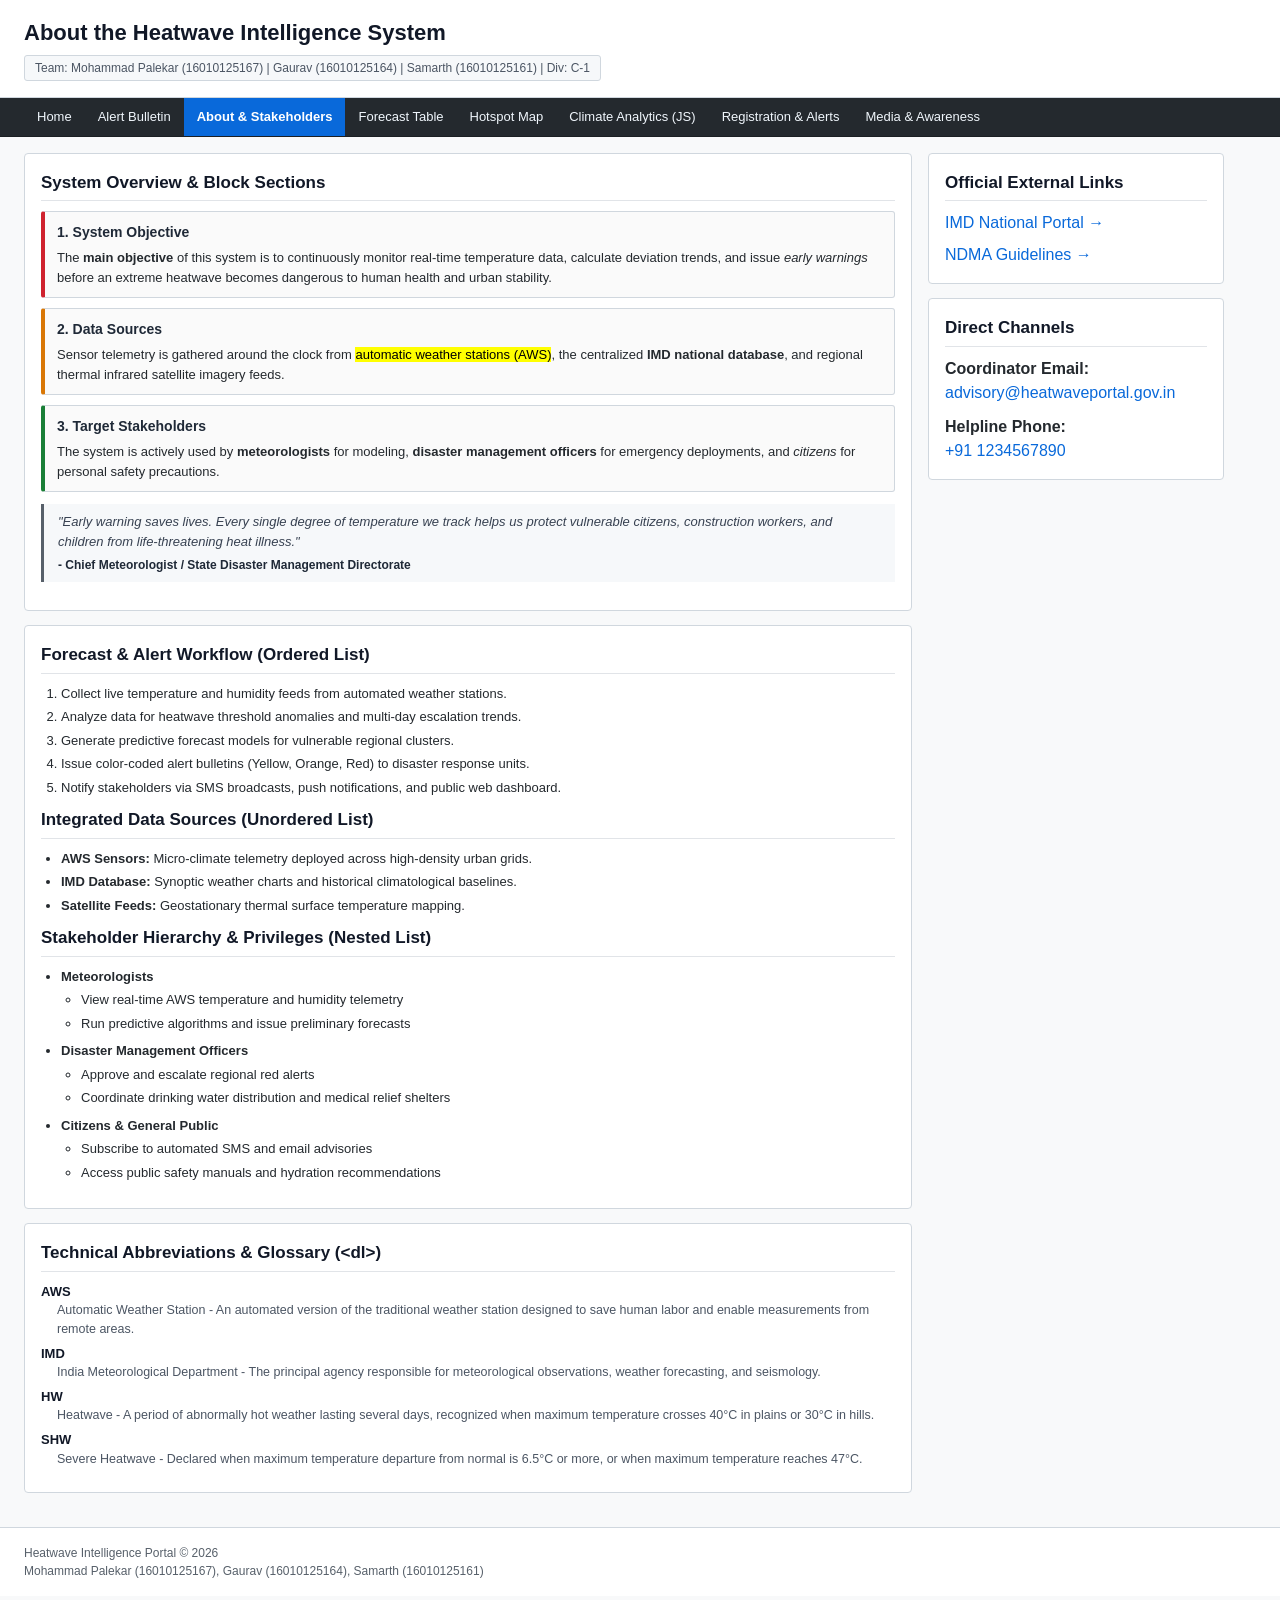
==== commit 06688e8e: "style: reduce left padding by 80%, remove em dashes and clean student wording" ====
--- a/about.html
+++ b/about.html
@@ -1,147 +1,147 @@
 <!DOCTYPE html>
 <html lang="en">
 <head>
-    <meta charset="UTF-8">
-    <meta name="viewport" content="width=device-width, initial-scale=1.0">
-    <title>About System &amp; Stakeholders - Heatwave Intelligence</title>
-    <link rel="stylesheet" href="css/style.css">
+  <meta charset="UTF-8">
+  <meta name="viewport" content="width=device-width, initial-scale=1.0">
+  <title>About System &amp; Stakeholders - Heatwave Intelligence</title>
+  <link rel="stylesheet" href="css/style.css">
 </head>
 <body>
 
-        <!-- Header Section - Left-Aligned -->
-    <header class="site-header">
-        <div class="header-inner">
-            <h1 class="site-title">About the Heatwave Intelligence System</h1>
-            <div class="team-badge">Team: Mohammad Palekar (16010125167) | Gaurav (16010125164) | Samarth (16010125161) &bull; Div: C-1</div>
-        </div>
-    </header>
+  <!-- Header Section - Left-Aligned -->
+  <header class="site-header">
+  <div class="header-inner">
+  <h1 class="site-title">About the Heatwave Intelligence System</h1>
+  <div class="team-badge">Team: Mohammad Palekar (16010125167) | Gaurav (16010125164) | Samarth (16010125161) | Div: C-1</div>
+  </div>
+  </header>
 
-    <nav class="main-nav">
-        <div class="nav-inner">
-            <ul>
-            <li><a href="index.html">Home</a></li>
-            <li><a href="alerts.html">Alert Bulletin</a></li>
-            <li><a href="about.html" class="active">About &amp; Stakeholders</a></li>
-            <li><a href="forecast.html">Forecast Table</a></li>
-            <li><a href="hotspot.html">Hotspot Map</a></li>
-            <li><a href="analysis.html">Climate Analytics (JS)</a></li>
-            <li><a href="register.html">Registration &amp; Alerts</a></li>
-            <li><a href="media.html">Media &amp; Awareness</a></li>
-        </ul>
-        </div>
-    </nav>
+  <nav class="main-nav">
+  <div class="nav-inner">
+  <ul>
+  <li><a href="index.html">Home</a></li>
+  <li><a href="alerts.html">Alert Bulletin</a></li>
+  <li><a href="about.html" class="active">About &amp; Stakeholders</a></li>
+  <li><a href="forecast.html">Forecast Table</a></li>
+  <li><a href="hotspot.html">Hotspot Map</a></li>
+  <li><a href="analysis.html">Climate Analytics (JS)</a></li>
+  <li><a href="register.html">Registration &amp; Alerts</a></li>
+  <li><a href="media.html">Media &amp; Awareness</a></li>
+  </ul>
+  </div>
+  </nav>
 
-    <div class="container layout-grid">
-        <main class="main-content">
-            <!-- Block vs Inline Sections (Exp 1 Task 3) -->
-            <article class="card">
-                <h2>System Overview &amp; Block Sections</h2>
+  <div class="container layout-grid">
+  <main class="main-content">
+  <!-- Block vs Inline Sections (Exp 1 Task 3) -->
+  <article class="card">
+  <h2>System Overview &amp; Block Sections</h2>
 
-                <div class="block-severe">
-                    <h3 style="margin-top:0;">1. System Objective</h3>
-                    <p>The <strong>main objective</strong> of this system is to continuously monitor real-time temperature data, calculate deviation trends, and issue <em>early warnings</em> before an extreme heatwave becomes dangerous to human health and urban stability.</p>
-                </div>
+  <div class="block-severe">
+  <h3 style="margin-top:0;">1. System Objective</h3>
+  <p>The <strong>main objective</strong> of this system is to continuously monitor real-time temperature data, calculate deviation trends, and issue <em>early warnings</em> before an extreme heatwave becomes dangerous to human health and urban stability.</p>
+  </div>
 
-                <div class="block-warning">
-                    <h3 style="margin-top:0;">2. Data Sources</h3>
-                    <p>Sensor telemetry is gathered around the clock from <mark>automatic weather stations (AWS)</mark>, the centralized <strong>IMD national database</strong>, and regional thermal infrared satellite imagery feeds.</p>
-                </div>
+  <div class="block-warning">
+  <h3 style="margin-top:0;">2. Data Sources</h3>
+  <p>Sensor telemetry is gathered around the clock from <mark>automatic weather stations (AWS)</mark>, the centralized <strong>IMD national database</strong>, and regional thermal infrared satellite imagery feeds.</p>
+  </div>
 
-                <div class="block-safe">
-                    <h3 style="margin-top:0;">3. Target Stakeholders</h3>
-                    <p>The system is actively used by <strong>meteorologists</strong> for modeling, <strong>disaster management officers</strong> for emergency deployments, and <em>citizens</em> for personal safety precautions.</p>
-                </div>
+  <div class="block-safe">
+  <h3 style="margin-top:0;">3. Target Stakeholders</h3>
+  <p>The system is actively used by <strong>meteorologists</strong> for modeling, <strong>disaster management officers</strong> for emergency deployments, and <em>citizens</em> for personal safety precautions.</p>
+  </div>
 
-                <blockquote class="official-quote">
-                    "Early warning saves lives. Every single degree of temperature we track helps us protect vulnerable citizens, construction workers, and children from life-threatening heat illness."
-                    <footer>&mdash; Chief Meteorologist / State Disaster Management Directorate</footer>
-                </blockquote>
-            </article>
+  <blockquote class="official-quote">
+  "Early warning saves lives. Every single degree of temperature we track helps us protect vulnerable citizens, construction workers, and children from life-threatening heat illness."
+  <footer> - Chief Meteorologist / State Disaster Management Directorate</footer>
+  </blockquote>
+  </article>
 
-            <!-- Lists & Nested Lists (Exp 1 Task 4) -->
-            <section class="card">
-                <h2>Forecast &amp; Alert Workflow (Ordered List)</h2>
-                <ol class="workflow-list">
-                    <li>Collect live temperature and humidity feeds from automated weather stations.</li>
-                    <li>Analyze data for heatwave threshold anomalies and multi-day escalation trends.</li>
-                    <li>Generate predictive forecast models for vulnerable regional clusters.</li>
-                    <li>Issue color-coded alert bulletins (Yellow, Orange, Red) to disaster response units.</li>
-                    <li>Notify stakeholders via SMS broadcasts, push notifications, and public web dashboard.</li>
-                </ol>
+  <!-- Lists & Nested Lists (Exp 1 Task 4) -->
+  <section class="card">
+  <h2>Forecast &amp; Alert Workflow (Ordered List)</h2>
+  <ol class="workflow-list">
+  <li>Collect live temperature and humidity feeds from automated weather stations.</li>
+  <li>Analyze data for heatwave threshold anomalies and multi-day escalation trends.</li>
+  <li>Generate predictive forecast models for vulnerable regional clusters.</li>
+  <li>Issue color-coded alert bulletins (Yellow, Orange, Red) to disaster response units.</li>
+  <li>Notify stakeholders via SMS broadcasts, push notifications, and public web dashboard.</li>
+  </ol>
 
-                <h2>Integrated Data Sources (Unordered List)</h2>
-                <ul class="feed-list">
-                    <li><strong>AWS Sensors:</strong> Micro-climate telemetry deployed across high-density urban grids.</li>
-                    <li><strong>IMD Database:</strong> Synoptic weather charts and historical climatological baselines.</li>
-                    <li><strong>Satellite Feeds:</strong> Geostationary thermal surface temperature mapping.</li>
-                </ul>
+  <h2>Integrated Data Sources (Unordered List)</h2>
+  <ul class="feed-list">
+  <li><strong>AWS Sensors:</strong> Micro-climate telemetry deployed across high-density urban grids.</li>
+  <li><strong>IMD Database:</strong> Synoptic weather charts and historical climatological baselines.</li>
+  <li><strong>Satellite Feeds:</strong> Geostationary thermal surface temperature mapping.</li>
+  </ul>
 
-                <h2>Stakeholder Hierarchy &amp; Privileges (Nested List)</h2>
-                <ul class="feed-list">
-                    <li><strong>Meteorologists</strong>
-                        <ul style="margin-left: 20px; margin-top: 4px;">
-                            <li>View real-time AWS temperature and humidity telemetry</li>
-                            <li>Run predictive algorithms and issue preliminary forecasts</li>
-                        </ul>
-                    </li>
-                    <li style="margin-top: 8px;"><strong>Disaster Management Officers</strong>
-                        <ul style="margin-left: 20px; margin-top: 4px;">
-                            <li>Approve and escalate regional red alerts</li>
-                            <li>Coordinate drinking water distribution and medical relief shelters</li>
-                        </ul>
-                    </li>
-                    <li style="margin-top: 8px;"><strong>Citizens &amp; General Public</strong>
-                        <ul style="margin-left: 20px; margin-top: 4px;">
-                            <li>Subscribe to automated SMS and email advisories</li>
-                            <li>Access public safety manuals and hydration recommendations</li>
-                        </ul>
-                    </li>
-                </ul>
-            </section>
+  <h2>Stakeholder Hierarchy &amp; Privileges (Nested List)</h2>
+  <ul class="feed-list">
+  <li><strong>Meteorologists</strong>
+  <ul style="margin-left: 20px; margin-top: 4px;">
+  <li>View real-time AWS temperature and humidity telemetry</li>
+  <li>Run predictive algorithms and issue preliminary forecasts</li>
+  </ul>
+  </li>
+  <li style="margin-top: 8px;"><strong>Disaster Management Officers</strong>
+  <ul style="margin-left: 20px; margin-top: 4px;">
+  <li>Approve and escalate regional red alerts</li>
+  <li>Coordinate drinking water distribution and medical relief shelters</li>
+  </ul>
+  </li>
+  <li style="margin-top: 8px;"><strong>Citizens &amp; General Public</strong>
+  <ul style="margin-left: 20px; margin-top: 4px;">
+  <li>Subscribe to automated SMS and email advisories</li>
+  <li>Access public safety manuals and hydration recommendations</li>
+  </ul>
+  </li>
+  </ul>
+  </section>
 
-            <!-- Description List Glossary -->
-            <section class="card">
-                <h2>Technical Abbreviations &amp; Glossary (&lt;dl&gt;)</h2>
-                <dl class="abbr-list">
-                    <dt>AWS</dt>
-                    <dd>Automatic Weather Station &mdash; An automated version of the traditional weather station designed to save human labor and enable measurements from remote areas.</dd>
-                    
-                    <dt>IMD</dt>
-                    <dd>India Meteorological Department &mdash; The principal agency responsible for meteorological observations, weather forecasting, and seismology.</dd>
-                    
-                    <dt>HW</dt>
-                    <dd>Heatwave &mdash; A period of abnormally hot weather lasting several days, recognized when maximum temperature crosses 40&deg;C in plains or 30&deg;C in hills.</dd>
-                    
-                    <dt>SHW</dt>
-                    <dd>Severe Heatwave &mdash; Declared when maximum temperature departure from normal is 6.5&deg;C or more, or when maximum temperature reaches 47&deg;C.</dd>
-                </dl>
-            </section>
-        </main>
+  <!-- Description List Glossary -->
+  <section class="card">
+  <h2>Technical Abbreviations &amp; Glossary (&lt;dl&gt;)</h2>
+  <dl class="abbr-list">
+  <dt>AWS</dt>
+  <dd>Automatic Weather Station - An automated version of the traditional weather station designed to save human labor and enable measurements from remote areas.</dd>
+  
+  <dt>IMD</dt>
+  <dd>India Meteorological Department - The principal agency responsible for meteorological observations, weather forecasting, and seismology.</dd>
+  
+  <dt>HW</dt>
+  <dd>Heatwave - A period of abnormally hot weather lasting several days, recognized when maximum temperature crosses 40&deg;C in plains or 30&deg;C in hills.</dd>
+  
+  <dt>SHW</dt>
+  <dd>Severe Heatwave - Declared when maximum temperature departure from normal is 6.5&deg;C or more, or when maximum temperature reaches 47&deg;C.</dd>
+  </dl>
+  </section>
+  </main>
 
-        <aside class="sidebar">
-            <div class="card">
-                <h2>Official External Links</h2>
-                <p><a href="https://mausam.imd.gov.in" target="_blank" rel="noopener noreferrer">IMD National Portal &rarr;</a></p>
-                <p style="margin-top: 8px;"><a href="https://ndma.gov.in" target="_blank" rel="noopener noreferrer">NDMA Guidelines &rarr;</a></p>
-            </div>
+  <aside class="sidebar">
+  <div class="card">
+  <h2>Official External Links</h2>
+  <p><a href="https://mausam.imd.gov.in" target="_blank" rel="noopener noreferrer">IMD National Portal &rarr;</a></p>
+  <p style="margin-top: 8px;"><a href="https://ndma.gov.in" target="_blank" rel="noopener noreferrer">NDMA Guidelines &rarr;</a></p>
+  </div>
 
-            <div class="card">
-                <h2>Direct Channels</h2>
-                <p><strong>Coordinator Email:</strong><br>
-                <a href="mailto:advisory@heatwaveportal.gov.in">advisory@heatwaveportal.gov.in</a></p>
-                <p style="margin-top: 10px;"><strong>Helpline Phone:</strong><br>
-                <a href="tel:+911234567890">+91 1234567890</a></p>
-            </div>
-        </aside>
-    </div>
+  <div class="card">
+  <h2>Direct Channels</h2>
+  <p><strong>Coordinator Email:</strong><br>
+  <a href="mailto:advisory@heatwaveportal.gov.in">advisory@heatwaveportal.gov.in</a></p>
+  <p style="margin-top: 10px;"><strong>Helpline Phone:</strong><br>
+  <a href="tel:+911234567890">+91 1234567890</a></p>
+  </div>
+  </aside>
+  </div>
 
-        <!-- Common Footer - Left-Aligned -->
-    <footer class="site-footer">
-        <div class="footer-inner">
-            <p>Heatwave Intelligence Portal &copy; 2026</p>
-            <p>Mohammad Palekar (16010125167), Gaurav (16010125164), Samarth (16010125161)</p>
-        </div>
-    </footer>
+  <!-- Common Footer - Left-Aligned -->
+  <footer class="site-footer">
+  <div class="footer-inner">
+  <p>Heatwave Intelligence Portal &copy; 2026</p>
+  <p>Mohammad Palekar (16010125167), Gaurav (16010125164), Samarth (16010125161)</p>
+  </div>
+  </footer>
 
 </body>
 </html>
--- a/css/style.css
+++ b/css/style.css
@@ -4,7 +4,6 @@
    Div: C-1
 */
 
-/* Reset & Human-Crafted Student Styling */
 * {
     box-sizing: border-box;
     margin: 0;
@@ -12,35 +11,34 @@
 }
 
 body {
-    font-family: 'Segoe UI', -apple-system, BlinkMacSystemFont, "Roboto", "Helvetica Neue", Arial, sans-serif;
+    font-family: 'Segoe UI', Tahoma, Geneva, Verdana, sans-serif;
     background-color: #f8f9fa;
     color: #24292e;
-    line-height: 1.55;
+    line-height: 1.5;
     padding-bottom: 30px;
 }
 
-/* Header Section - Left-Aligned */
+/* Header Section - Left-Aligned with minimal margin */
 header.site-header {
     background-color: #ffffff;
     border-bottom: 1px solid #d0d7de;
-    padding: 18px 0;
+    padding: 16px 0;
     text-align: left;
 }
 
 .header-inner {
-    max-width: 1060px;
-    margin: 0 auto;
-    padding: 0 16px;
+    max-width: 1200px;
+    margin-left: 24px;
+    margin-right: 24px;
     text-align: left;
 }
 
 .site-title {
     color: #111827;
-    font-size: 24px;
+    font-size: 22px;
     font-weight: 700;
-    margin: 0 0 6px 0;
-    text-align: left;
-    letter-spacing: -0.3px;
+    margin-bottom: 6px;
+    text-align: left;
 }
 
 .team-badge {
@@ -64,16 +62,16 @@
 }
 
 nav.main-nav .nav-inner {
-    max-width: 1060px;
-    margin: 0 auto;
-    padding: 0 16px;
+    max-width: 1200px;
+    margin-left: 24px;
+    margin-right: 24px;
 }
 
 nav.main-nav ul {
     list-style-type: none;
     display: flex;
     flex-wrap: wrap;
-    justify-content: flex-start; /* LEFT ALIGNED */
+    justify-content: flex-start;
     margin: 0;
     padding: 0;
 }
@@ -86,8 +84,8 @@
     display: block;
     color: #f0f6fc;
     text-decoration: none;
-    padding: 10px 14px;
-    font-size: 13.5px;
+    padding: 9px 13px;
+    font-size: 13px;
     font-weight: 500;
     transition: background-color 0.15s ease;
 }
@@ -103,16 +101,16 @@
     font-weight: 600;
 }
 
-/* Page Layout Container */
+/* Page Layout Container - Left-Aligned */
 .container {
-    max-width: 1060px;
-    margin: 18px auto;
-    padding: 0 16px;
+    max-width: 1200px;
+    margin: 16px 24px;
+    padding: 0;
 }
 
 .layout-grid {
     display: flex;
-    gap: 18px;
+    gap: 16px;
 }
 
 .main-content {
@@ -127,6 +125,10 @@
     .layout-grid {
         flex-direction: column;
     }
+    .container, .header-inner, .nav-inner, .footer-inner {
+        margin-left: 14px;
+        margin-right: 14px;
+    }
 }
 
 /* Cards & Content Blocks */
@@ -134,112 +136,112 @@
     background-color: #ffffff;
     border: 1px solid #d0d7de;
     border-radius: 4px;
-    padding: 18px;
-    margin-bottom: 16px;
+    padding: 16px;
+    margin-bottom: 14px;
 }
 
 .card h2 {
     color: #111827;
     border-bottom: 1px solid #e1e4e8;
-    padding-bottom: 6px;
-    margin-bottom: 12px;
-    font-size: 18px;
+    padding-bottom: 5px;
+    margin-bottom: 10px;
+    font-size: 17px;
     font-weight: 600;
 }
 
 .card h3 {
     color: #1f2937;
-    margin: 12px 0 6px 0;
-    font-size: 15px;
-    font-weight: 600;
-}
-
-/* Clean Severity Alert Blocks */
+    margin: 10px 0 5px 0;
+    font-size: 14px;
+    font-weight: 600;
+}
+
+/* Clean Alert Blocks */
 .block-severe {
     background-color: #fafafa;
     border: 1px solid #d0d7de;
     border-left: 4px solid #cf222e;
-    padding: 10px 14px;
-    margin-bottom: 12px;
-    border-radius: 3px;
-    font-size: 13.5px;
+    padding: 10px 12px;
+    margin-bottom: 10px;
+    border-radius: 3px;
+    font-size: 13px;
 }
 
 .block-warning {
     background-color: #fafafa;
     border: 1px solid #d0d7de;
     border-left: 4px solid #d97706;
-    padding: 10px 14px;
-    margin-bottom: 12px;
-    border-radius: 3px;
-    font-size: 13.5px;
+    padding: 10px 12px;
+    margin-bottom: 10px;
+    border-radius: 3px;
+    font-size: 13px;
 }
 
 .block-safe {
     background-color: #fafafa;
     border: 1px solid #d0d7de;
     border-left: 4px solid #1a7f37;
-    padding: 10px 14px;
-    margin-bottom: 12px;
-    border-radius: 3px;
-    font-size: 13.5px;
-}
-
-/* Simple Alert Box (No Neon Glow Animations) */
+    padding: 10px 12px;
+    margin-bottom: 10px;
+    border-radius: 3px;
+    font-size: 13px;
+}
+
+/* Alert Box */
 .glowing-alert {
     background-color: #ffffff;
     border: 1px solid #d0d7de;
     border-left: 4px solid #cf222e;
     color: #24292e;
-    padding: 12px 16px;
-    border-radius: 4px;
-    text-align: left;
-    margin-bottom: 16px;
+    padding: 10px 14px;
+    border-radius: 4px;
+    text-align: left;
+    margin-bottom: 14px;
 }
 
 .glowing-alert h3 {
     color: #cf222e;
-    font-size: 15px;
+    font-size: 14px;
     font-weight: 700;
-    margin-bottom: 4px;
+    margin-bottom: 3px;
 }
 
 .glowing-alert p {
-    font-size: 13.5px;
+    font-size: 13px;
 }
 
 /* Blockquote */
 blockquote.official-quote {
     background: #f6f8fa;
-    border-left: 4px solid #57606a;
-    margin: 14px 0;
-    padding: 10px 16px;
+    border-left: 3px solid #57606a;
+    margin: 12px 0;
+    padding: 8px 14px;
     font-style: italic;
     color: #374151;
-    font-size: 13.5px;
+    font-size: 13px;
 }
 
 blockquote.official-quote footer {
     font-style: normal;
     font-weight: 600;
-    margin-top: 6px;
+    margin-top: 5px;
     color: #1f2937;
-    font-size: 12.5px;
+    font-size: 12px;
 }
 
 /* Tables */
 .data-table {
     width: 100%;
     border-collapse: collapse;
-    margin: 14px 0;
-    background-color: #ffffff;
+    margin: 12px 0;
+    background-color: #ffffff;
+    font-size: 13px;
+}
+
+.data-table caption {
     font-size: 13.5px;
-}
-
-.data-table caption {
-    font-size: 14px;
-    font-weight: 600;
-    padding: 8px 4px;
+    font-weight: 600;
+    padding: 6px 2px;
     color: #111827;
     caption-side: top;
     text-align: left;
@@ -247,7 +249,7 @@
 
 .data-table th, .data-table td {
     border: 1px solid #d0d7de;
-    padding: 8px 12px;
+    padding: 7px 10px;
     text-align: left;
 }
 
@@ -268,16 +270,16 @@
 .data-table tfoot td {
     background-color: #f6f8fa;
     font-weight: 600;
-    font-size: 12.5px;
+    font-size: 12px;
     color: #57606a;
 }
 
-/* Clean Badges for severity levels */
+/* Badges */
 .status-pill {
     display: inline-block;
-    padding: 2px 7px;
-    border-radius: 3px;
-    font-size: 11.5px;
+    padding: 2px 6px;
+    border-radius: 3px;
+    font-size: 11px;
     font-weight: 600;
     border: 1px solid #d0d7de;
     background-color: #ffffff;
@@ -286,24 +288,24 @@
 .status-pill.moderate { border-color: #fcd34d; color: #b45309; }
 .status-pill.low { border-color: #86efac; color: #166534; }
 
-/* Forms & Controls */
+/* Forms */
 .form-group {
-    margin-bottom: 12px;
+    margin-bottom: 10px;
 }
 
 .form-group label {
     display: block;
     font-weight: 600;
-    font-size: 13px;
-    margin-bottom: 4px;
+    font-size: 12.5px;
+    margin-bottom: 3px;
     color: #24292e;
 }
 
 .form-control {
     font-family: inherit;
     width: 100%;
-    padding: 7px 10px;
-    font-size: 13.5px;
+    padding: 6px 9px;
+    font-size: 13px;
     border: 1px solid #d0d7de;
     border-radius: 3px;
     outline: none;
@@ -327,33 +329,33 @@
 
 .error-msg {
     color: #cf222e;
-    font-size: 11.5px;
+    font-size: 11px;
     display: block;
-    margin-top: 3px;
-    min-height: 16px;
+    margin-top: 2px;
+    min-height: 15px;
     font-weight: normal;
 }
 
 fieldset {
     border: 1px solid #d0d7de;
-    padding: 14px;
-    border-radius: 4px;
-    margin-bottom: 14px;
+    padding: 12px;
+    border-radius: 4px;
+    margin-bottom: 12px;
     background-color: #ffffff;
 }
 
 legend {
     font-weight: 600;
-    padding: 0 6px;
-    color: #111827;
-    font-size: 13.5px;
+    padding: 0 5px;
+    color: #111827;
+    font-size: 13px;
 }
 
 .radio-group, .checkbox-group {
     display: flex;
-    gap: 16px;
+    gap: 14px;
     margin-top: 4px;
-    font-size: 13.5px;
+    font-size: 13px;
 }
 
 .radio-group label, .checkbox-group label {
@@ -363,8 +365,8 @@
 
 .btn {
     font-family: inherit;
-    padding: 7px 14px;
-    font-size: 13px;
+    padding: 6px 12px;
+    font-size: 12.5px;
     font-weight: 600;
     border-radius: 3px;
     cursor: pointer;
@@ -397,18 +399,18 @@
     background-color: #f6fdf8;
     border: 1px solid #2da44e;
     color: #1a7f37;
-    padding: 12px 14px;
-    border-radius: 4px;
-    margin-top: 14px;
+    padding: 10px 12px;
+    border-radius: 4px;
+    margin-top: 12px;
     display: none;
-    font-size: 13.5px;
+    font-size: 13px;
 }
 
 /* Image & Map */
 .map-container {
-    text-align: center;
+    text-align: left;
     background: #ffffff;
-    padding: 12px;
+    padding: 10px;
     border: 1px solid #d0d7de;
     border-radius: 4px;
 }
@@ -420,86 +422,86 @@
     border-radius: 3px;
 }
 
-/* Lists and DL */
+/* Lists */
 ol.workflow-list, ul.feed-list {
-    margin-left: 22px;
-    margin-bottom: 12px;
+    margin-left: 20px;
+    margin-bottom: 10px;
 }
 
 ol.workflow-list li, ul.feed-list li {
-    margin-bottom: 5px;
-    font-size: 13.5px;
+    margin-bottom: 4px;
+    font-size: 13px;
 }
 
 dl.abbr-list {
-    margin: 10px 0;
+    margin: 8px 0;
 }
 
 dl.abbr-list dt {
     font-weight: 600;
     color: #111827;
-    margin-top: 6px;
-    font-size: 13.5px;
+    margin-top: 5px;
+    font-size: 13px;
 }
 
 dl.abbr-list dd {
-    margin-left: 18px;
+    margin-left: 16px;
     color: #4b5563;
-    font-size: 13px;
-}
-
-/* Analytics Dashboard Output */
+    font-size: 12.5px;
+}
+
+/* Analytics */
 .calc-result-box {
     background-color: #f6f8fa;
     border: 1px solid #d0d7de;
     border-radius: 4px;
-    padding: 12px;
-    margin-top: 12px;
-    font-size: 13.5px;
+    padding: 10px;
+    margin-top: 10px;
+    font-size: 13px;
 }
 
 .stat-grid {
     display: grid;
-    grid-template-columns: repeat(auto-fit, minmax(170px, 1fr));
-    gap: 10px;
-    margin: 12px 0;
+    grid-template-columns: repeat(auto-fit, minmax(160px, 1fr));
+    gap: 8px;
+    margin: 10px 0;
 }
 
 .stat-card {
     background: #ffffff;
     border: 1px solid #d0d7de;
     border-radius: 4px;
-    padding: 10px;
+    padding: 8px;
     text-align: center;
 }
 
 .stat-card .stat-val {
-    font-size: 20px;
+    font-size: 18px;
     font-weight: bold;
     color: #111827;
 }
 
 .stat-card .stat-label {
-    font-size: 11px;
+    font-size: 10.5px;
     color: #57606a;
     text-transform: uppercase;
 }
 
-/* Footer - Left-Aligned */
+/* Footer - Left-Aligned with minimal margin */
 footer.site-footer {
     background-color: #ffffff;
     color: #57606a;
     text-align: left;
-    padding: 18px 0;
-    font-size: 12.5px;
-    margin-top: 24px;
+    padding: 16px 0;
+    font-size: 12px;
+    margin-top: 20px;
     border-top: 1px solid #d0d7de;
 }
 
 .footer-inner {
-    max-width: 1060px;
-    margin: 0 auto;
-    padding: 0 16px;
+    max-width: 1200px;
+    margin-left: 24px;
+    margin-right: 24px;
     text-align: left;
 }
 
